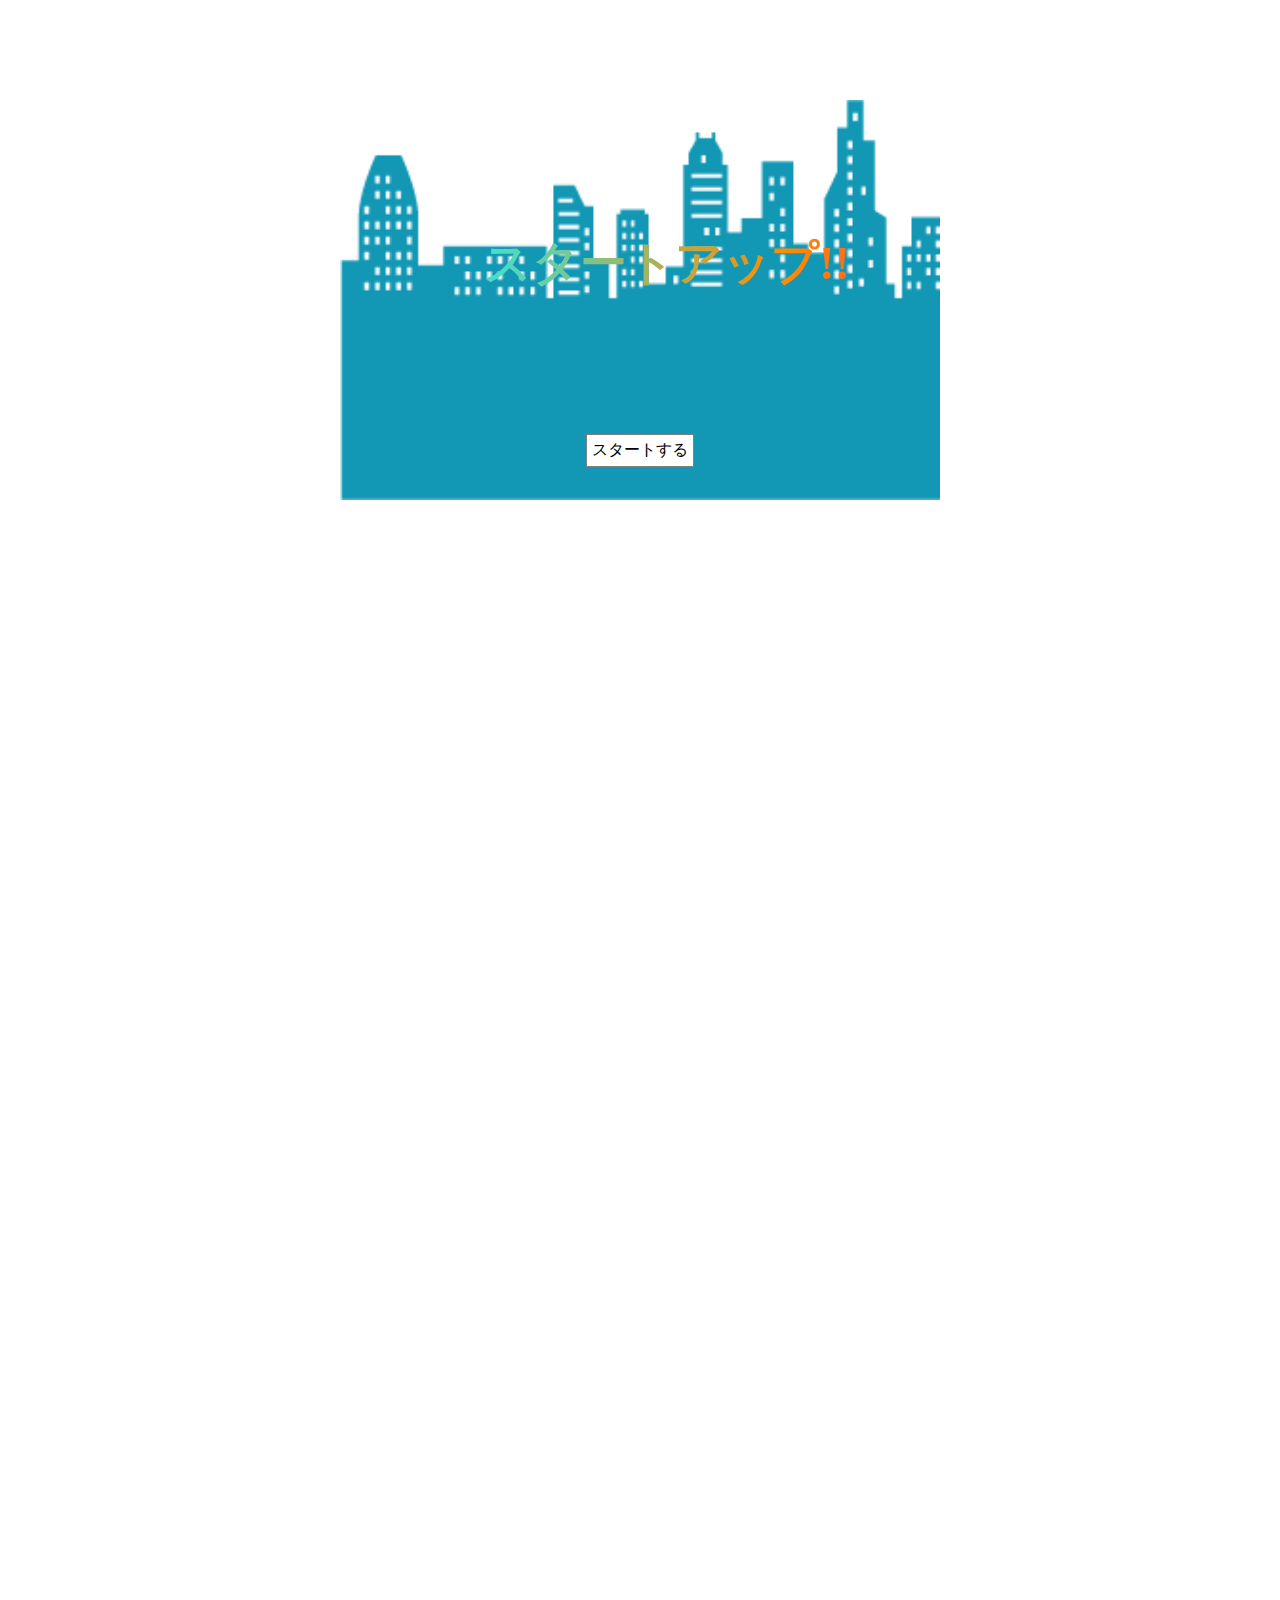
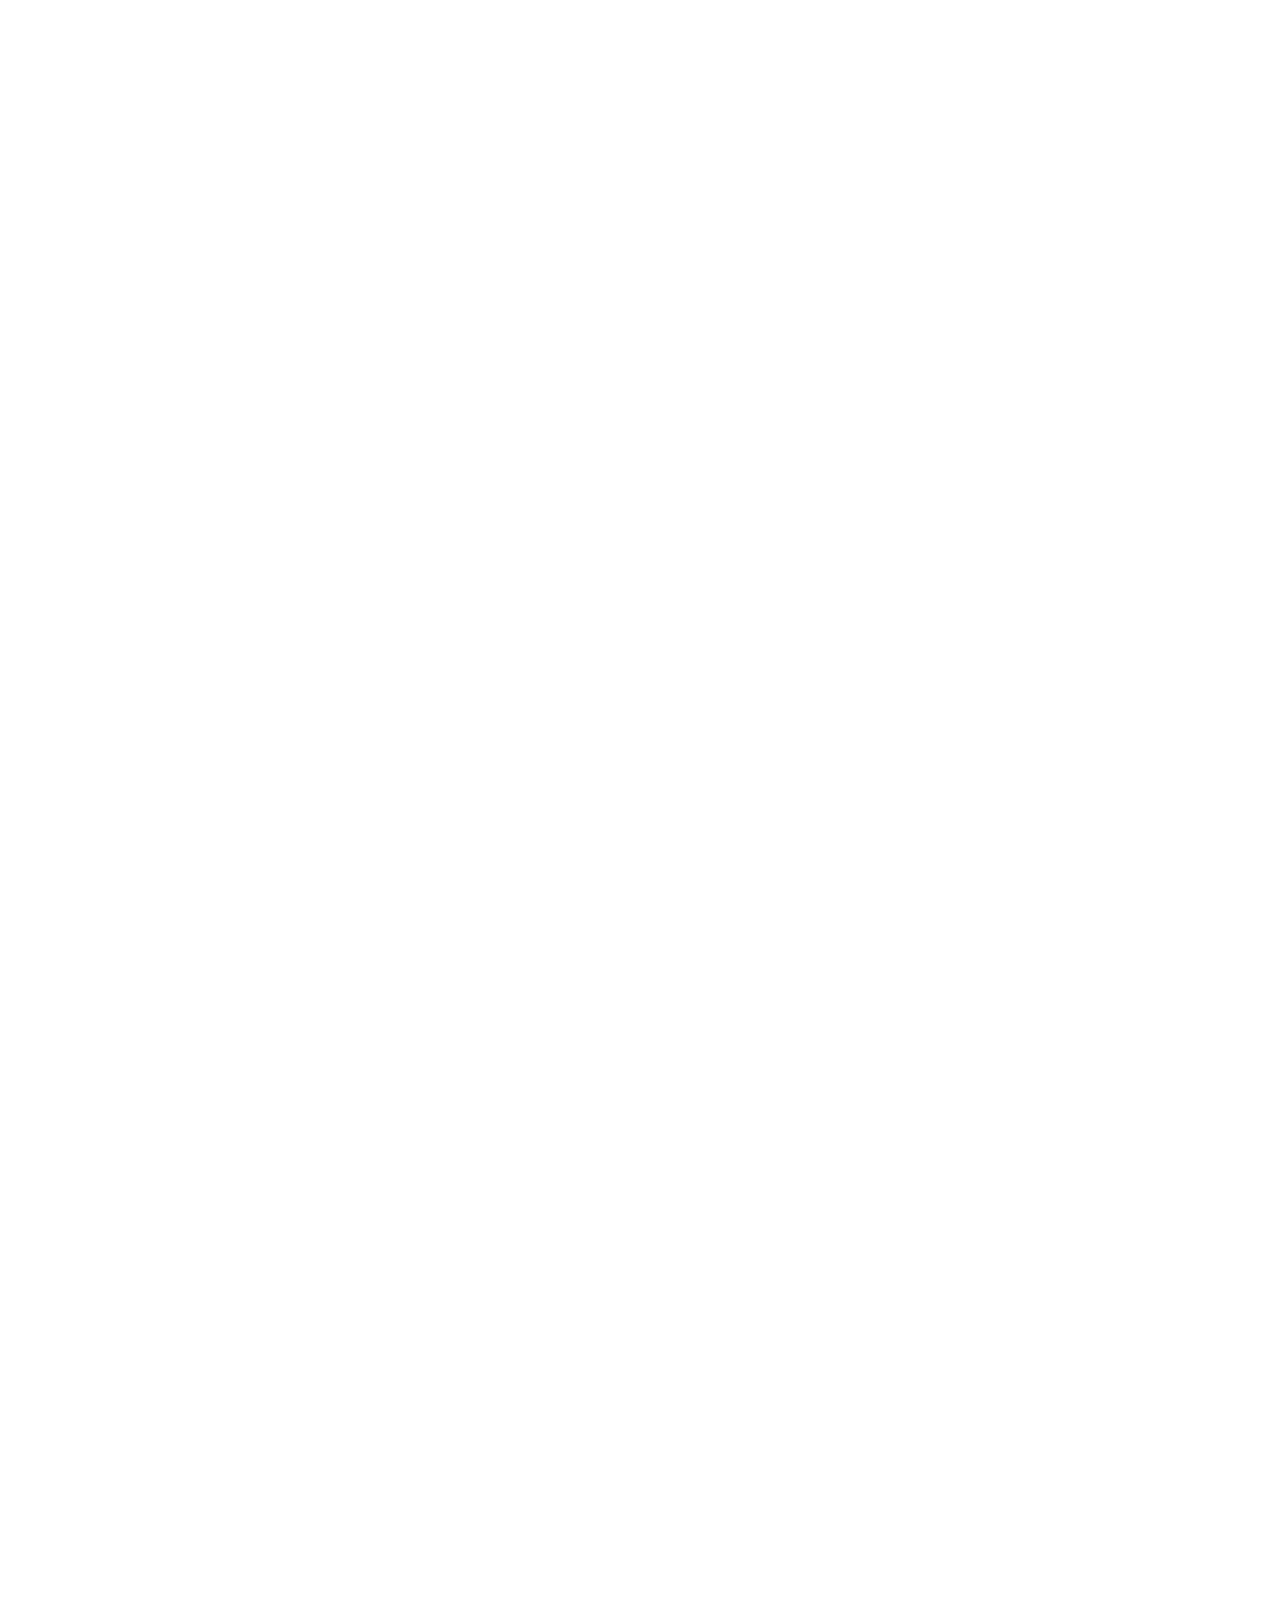
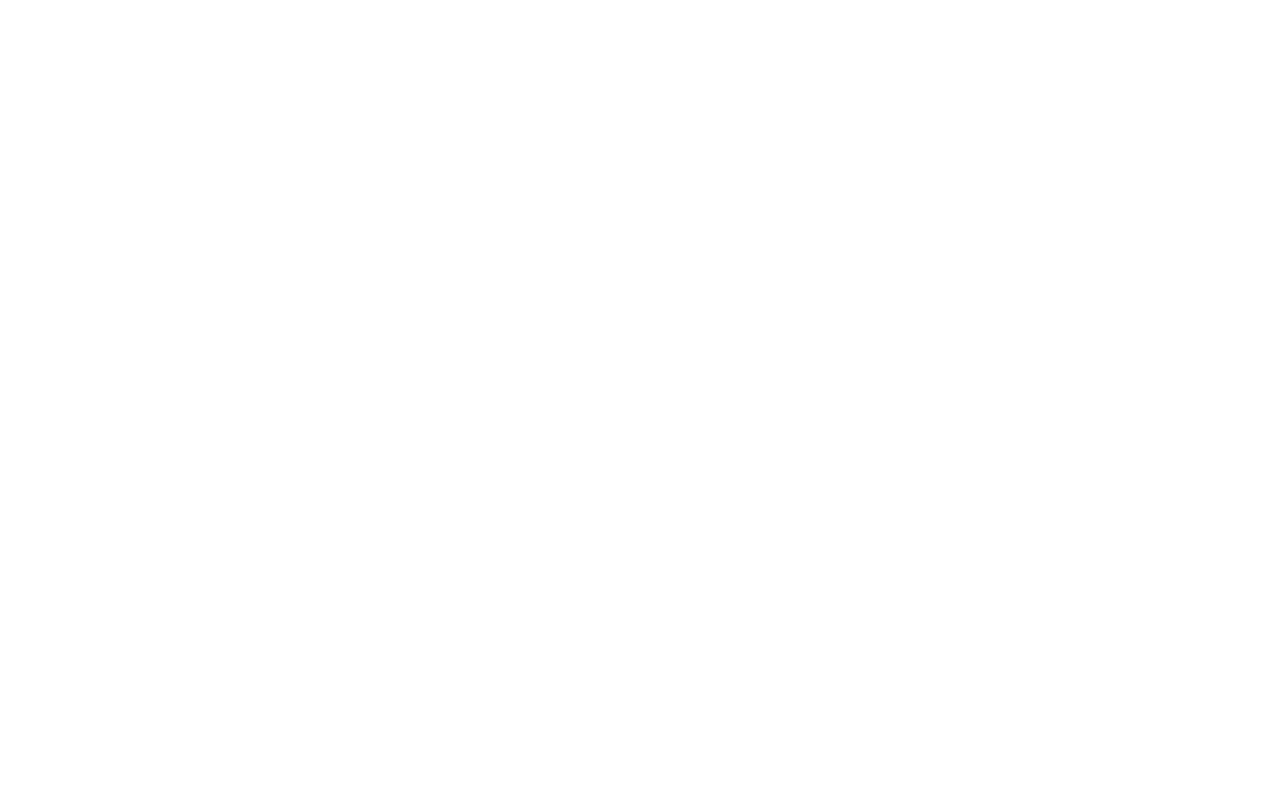
==== index.html @ d6682770 "add chapter08" ====
<!DOCTYPE html>
<html lang="en">
<head>
    <meta charset="UTF-8">
    <meta http-equiv="X-UA-Compatible" content="IE=edge">
    <meta name="viewport" content="width=device-width, initial-scale=1.0">
    <link rel="stylesheet" href="./css/style.css">
    <title>Startup</title>
</head>
<body>
    <header>
        <!-- <h1>スタートアップ</h1>
        <p>CEOになって、WEBアプリをリリースしよう</p>
        <p>応募者の重視条件を見抜き、採用しよう！</p>
        <div class="text">
            <div id="occupation">UI/UXデザイナー面接</div>
                <ul>
                    <li id="ui_money_btn">お金</li>
                    <li id="ui_free_btn">自由</li>
                    <li id="ui_skill_btn">スキルアップ</li>
                </ul>
            <div id="applicant_request">希望者の要望は？</div>
            <div id="matching">結果は？</div>
        </div> -->


    </header>
    <main>
        <div class="container">
            <div class="base_wrapper" id="game_bg">
                <div class="cp_00_wrapper chapter_model">
                    <div class="screen00 screen_model">
                        <div class="game_title">
                            <h3>スタートアップ!!</h3>
                        </div>
                    </div>
                    <div class="operation00 operation_model">
                        <a id="start_btn" class="start_btn">スタートする</a>
                    </div>
                </div>
                <!-- チャプター01 -->
                <div class="cp_01_wrapper chapter_model">
                    <div class="screen01 screen_model"></div>
                    <div class="operation01 operation_model">
                        <div class="text_box">
                            <div class="cp_01_text">
                                <h4 id="talker01">あなた</h4>
                                <p id="conversation01">こ、これは画期的なアイデアだ！！</p>
                            </div>
                            <a class="next_text_btn" id="next_text_btn_01"> >> </a>
                        </div>
                    </div>
                </div>

                <!-- チャプター02 -->
                <div class="cp_02_wrapper chapter_model">
                    <div class="screen02 screen_model">
                        <h4>ゲーム説明</h4>
                        <p>あなたはスタートアップのCEOです。</p>
                        <p>あなたはスタートアップのCEOです。</p>
                        <p>あなたはスタートアップのCEOです。</p>
                        <p>あなたはスタートアップのCEOです。</p>
                        <p>あなたはスタートアップのCEOです。</p>
                        <p>あなたはスタートアップのCEOです。</p>
                    </div>
                    <div class="operation02 operation_model">
                        <div class="text_box">
                            <div class="cp_02_text_1">
                                <h4 id="talker02"></h4>
                                <p id="conversation02"></p>
                            </div>
                            <a class="next_text_btn" id="next_text_btn_02"> >> </a>
                        </div>
                    </div>
                </div>

                <!-- チャプター３ -->
                <div class="cp_03_wrapper chapter_model">
                    <div class="screen03 screen_model">
                        <div class="stage_name">
                            <h5>STAGE1 UI/UXデザイナー面接</h5>
                        </div>
                        <div class="stage_person">
                            <div class="stage_person_left person"></div>
                            <div class="stage_person_right person"></div>
                        </div>
                    </div>
                    <div class="operation03 operation_model">
                        <div class="text_box">
                            <div class="cp_03_text_1">
                                <h4 id="talker03">あなた</h4>
                                <p id="conversation03">UI/UXデザイナー応募者がきたようだ！</p>
                                <h5 class="start_occupation" id="start_occupation">面接スタート！！</h5>
                                <div class="choices_box " id="cp_03_choice_box">
                                    <ul>
                                        <li class="choice_btn" id="03_money_btn">お金</li>
                                        <li class="choice_btn" id="03_free_btn">自由</li>
                                        <li class="choice_btn" id="03_skill_btn">スキルアップ</li>
                                    </ul>
                                </div>
                            </div>
                            <a class="next_text_btn" id="next_text_btn_03"> >> </a>
                        </div>
                    </div>
                </div>

                <!-- チャプター4 -->
                <div class="cp_04_wrapper chapter_model">
                    <div class="screen04 screen_model">
                        <div class="stage_name">
                            <h5>STAGE2 フロントエンドエンジニア面接</h5>
                        </div>
                        <div class="stage_person">
                            <div class="stage_person_left person"></div>
                            <div class="stage_person_right person"></div>
                        </div>
                    </div>
                    <div class="operation04 operation_model">
                        <div class="text_box">
                            <div class="cp_04_text_1">
                                <h4 id="talker04">あなた</h4>
                                <p id="conversation04">フロントエンドエンジニア応募者がきたようだ！</p>
                                <h5 class="start_occupation" id="start_occupation">面接スタート！！</h5>
                                <div class="choices_box " id="cp_04_choice_box">
                                    <ul>
                                        <li class="choice_btn" id="04_money_btn">お金</li>
                                        <li class="choice_btn" id="04_free_btn">自由</li>
                                        <li class="choice_btn" id="04_skill_btn">スキルアップ</li>
                                    </ul>
                                </div>
                            </div>
                            <a class="next_text_btn" id="next_text_btn_04"> >> </a>
                        </div>
                    </div>
                </div>

                <!-- チャプター5 -->
                <div class="cp_05_wrapper chapter_model">
                    <div class="screen05 screen_model">
                        <div class="stage_name">
                            <h5>STAGE3 サーバーサイドエンジニア面接</h5>
                        </div>
                        <div class="stage_person">
                            <div class="stage_person_left person"></div>
                            <div class="stage_person_right person"></div>
                        </div>
                    </div>
                    <div class="operation05 operation_model">
                        <div class="text_box">
                            <div class="cp_05_text_1">
                                <h4 id="talker05">あなた</h4>
                                <p id="conversation05">サーバーサイドエンジニア応募者がきたようだ！</p>
                                <h5 class="start_occupation" id="start_occupation">面接スタート！！</h5>
                                <div class="choices_box " id="cp_05_choice_box">
                                    <ul>
                                        <li class="choice_btn" id="05_money_btn">お金</li>
                                        <li class="choice_btn" id="05_free_btn">自由</li>
                                        <li class="choice_btn" id="05_skill_btn">スキルアップ</li>
                                    </ul>
                                </div>
                            </div>
                            <a class="next_text_btn" id="next_text_btn_05"> >> </a>
                        </div>
                    </div>
                </div>

                <!-- チャプター6 -->
                <div class="cp_06_wrapper chapter_model">
                    <div class="screen06 screen_model">
                        <div class="stage_name">
                            <h5>STAGE4 インフラサイドエンジニア面接</h5>
                        </div>
                        <div class="stage_person">
                            <div class="stage_person_left person"></div>
                            <div class="stage_person_right person"></div>
                        </div>
                    </div>
                    <div class="operation06 operation_model">
                        <div class="text_box">
                            <div class="cp_06_text_1">
                                <h4 id="talker06">あなた</h4>
                                <p id="conversation06">インフラエンジニア応募者がきたようだ！</p>
                                <h5 class="start_occupation" id="start_occupation">面接スタート！！</h5>
                                <div class="choices_box " id="cp_06_choice_box">
                                    <ul>
                                        <li class="choice_btn" id="06_money_btn">お金</li>
                                        <li class="choice_btn" id="06_free_btn">自由</li>
                                        <li class="choice_btn" id="06_skill_btn">スキルアップ</li>
                                    </ul>
                                </div>
                            </div>
                            <a class="next_text_btn" id="next_text_btn_06"> >> </a>
                        </div>
                    </div>
                </div>

                <!-- チャプター7 -->
                <div class="cp_07_wrapper chapter_model">
                    <div class="screen07 screen_model">
                        <div class="stage_name">
                            <h5>STAGE5 営業担当 面接</h5>
                        </div>
                        <div class="stage_person">
                            <div class="stage_person_left person"></div>
                            <div class="stage_person_right person"></div>
                        </div>
                    </div>
                    <div class="operation07 operation_model">
                        <div class="text_box">
                            <div class="cp_07_text_1">
                                <h4 id="talker07">あなた</h4>
                                <p id="conversation07">営業担当の応募者がきたようだ！</p>
                                <h5 class="start_occupation" id="start_occupation">面接スタート！！</h5>
                                <div class="choices_box " id="cp_07_choice_box">
                                    <ul>
                                        <li class="choice_btn" id="07_money_btn">お金</li>
                                        <li class="choice_btn" id="07_free_btn">自由</li>
                                        <li class="choice_btn" id="07_skill_btn">スキルアップ</li>
                                    </ul>
                                </div>
                            </div>
                            <a class="next_text_btn" id="next_text_btn_07"> >> </a>
                        </div>
                    </div>
                </div>

                <!-- チャプター8 -->
                <div class="cp_08_wrapper chapter_model">
                    <div class="screen08 screen_model">
                        <div class="stage_name">
                            <h5>WEBサービス開発中</h5>
                        </div>
                        <!-- <div class="stage_person">
                            <div class="stage_person_left person"></div>
                            <div class="stage_person_right person"></div>
                        </div> -->
                    </div>
                    <div class="operation08 operation_model">
                        <div class="text_box">
                            <div class="cp_08_text_1">
                                <h4 id="talker08">あなた</h4>
                                <p id="conversation08">皆、バリバリ開発しよう！</p>
                                <h5 class="start_occupation" id="start_occupation">面接スタート！！</h5>
                            </div>
                            <a class="next_text_btn" id="next_text_btn_08"> >> </a>
                        </div>
                    </div>
                </div>


        </div>
    </main>
    <footer></footer>
    <script src="https://ajax.googleapis.com/ajax/libs/jquery/3.2.1/jquery.min.js"></script>
    <script src="js/interview.js"></script>
    <script src="js/story_operation.js"></script>
</body>
</html>
---- css/style.css ----
*{
    box-sizing: border-box;
    margin: 0;
    padding: 0;
    list-style-type: none;
}

body {
    width: 100%;
    height: 400px;
    background-color:white;
}

header {
    margin:0 auto;
    width: 80%;
    text-align: center;
}

main{
    padding-top: 100px;
    height: 4000px;
}

.container {
    display: flex;
    justify-content: center;
    align-items : center;
    flex-direction: column;
}

/* ゲーム画面の基本設定 */
.base_wrapper {
    height: 400px;
    width: 600px;
}

/* 背景を主に扱う */
.chapter_model {
    height: 100%;
    width: 100%;
}

/* キャラクターを扱う場所 */
.screen_model {
    height: 300px;
    width: 100%;
}

/* テキストボックスや選択肢を表示する */
.operation_model{
    display: flex;
    height: 100px;
    justify-content: center;
    align-items: center;
}

/* テキストを表示する */
.text_box {
    height: 90%;
    width: 100%;
    padding: 2% 10%;
    background-color:rgba(0, 0, 0, 0.5);
    border: 1px solid black;
    position: relative;
}

/* 会話している人 */
.text_box h4{
    color: white;
    opacity: 1.0;
}

/* 会話の内容 */
.text_box p{
    color: white;
    opacity: 1.0;
}

/* 会話テキストの次へボタン */
.text_box a{
    color: white;
    opacity: 1.0;
    float: right;
    padding-right: 5px;
    position: absolute;
    bottom:0;
    right:0;
}

/* 画面左上のステージ名 */
.stage_name {
    font-size: 20px;
    padding: 1% 0 0 3%;
    color: white;
}

/* 登場人物を出すところ */
.stage_person {
    /* background-color: aqua; */
    height: 350px;
    display: flex;
    justify-content: center;
    align-items: center;
}

/* 登場人物の大きさや距離 */
.person  {
    width: 30%;
    margin-top: 50px;
    height: 250px;
    /* background-color: azure; */
}

/* プレイヤーの画像 */
.stage_person_left {
    margin-right: 13%;
    background-image: url(../img/player_hogehoge.png);
    background-size: cover;
}

/* 面接希望者の画像 */
.stage_person_right {
    margin-left: 13%;
    background-image: url(../img/applicant_hoge.png);
    background-size: cover;
}

/* 面接スタートのフォント */
.start_occupation {
    font-size: 40px;
    color: tomato;
    position: absolute;
    top: 20%;
    display: none;
}

/* 選択肢ボのデザイン */
.choices_box {
    position: absolute;
    top:0%;
    left: 0%;
    height: 100%;
    width: 100%;
    display: none;
    /* background-color: wheat; */
}

.choices_box ul {
    padding-top: 10px;
    margin: auto 0;
    /* background-color: violet; */
    display: flex;
    justify-content:center;
    align-items: center;
}

.choices_box li{
    display: inline-block;
    color:black;
    width: 32%;
    background-color: white;
    margin-right: 5px;
    text-align: center;
    padding: 5px 5px;
    border-radius: 5px;
    opacity: 0.8;
}

.choices_box li:hover{
    opacity: 1.0;
}

.choices_box li:active {
    color: white;
    background-color: tomato;
}







/* ここまで ゲーム画面の基本設定 */

/* チャプター00の設定 */
.cp_00_wrapper {
    /* display: none; */
    background-image: url(../img/janken_bg.png);
    background-size: cover;

}

.screen00 {
    height: 300px;
    width: 100%;
}


.game_title {
    position: relative;
    font-size: 40px;
    top: 44%;
    left: 24%;
    color: #FF8C00;
    background: -webkit-linear-gradient(0deg, #40E0D0, #FF8C00, #FF0080);
    -webkit-background-clip: text;
    -webkit-text-fill-color: transparent;
}

.operation00 {
    align-items: center;
    justify-content: center;
}

.start_btn {
    background-color: white;
    padding: 5px 5px;
    border: 1px solid gray;
    display: inline-block;
}

.start_btn:active {
    background-color: yellow;
    color: tomato;
}

/* ここまで  チャプター00の設定 */



/* チャプター01の設定 */
.cp_01_wrapper {
    display: none;
    background-image: url(../img/office_bg.png);
}
.screen01 {

}
/* ここまで  チャプター01の設定 */



/*   チャプター02の設定 */
.cp_02_wrapper {
    display: none;
    background-image: url(../img/office_bg.png);
}
.screen02 {
    background-color:rgba(0, 0, 0, 0.5);
    color: white;
    padding: 10% 10%;

}
/* ここまで  チャプター02の設定 */



/*   チャプター03の設定 */
.cp_03_wrapper {
    display: none;
    background-image: url(../img/office_bg.png);
}
.screen03 h5{
}
/* ここまで  チャプター03の設定 */


/*   チャプター04の設定 */
.cp_04_wrapper {
    display: none;
    background-image: url(../img/office_bg.png);
}
.screen04 h5{
}
/* ここまで  チャプター04の設定 */


/*   チャプター05の設定 */
.cp_05_wrapper {
    display: none;
    background-image: url(../img/office_bg.png);
}
.screen05 h5{
}
/* ここまで  チャプター05の設定 */


/*   チャプター06の設定 */
.cp_06_wrapper {
    display: none;
    background-image: url(../img/office_bg.png);
}
.screen06 h5{
}
/* ここまで  チャプター06の設定 */

/*   チャプター07の設定 */
.cp_07_wrapper {
    display: none;
    background-image: url(../img/office_bg.png);
}
.screen07 h5{
}
/* ここまで  チャプター07の設定 */

/*   チャプター08の設定 */
.cp_08_wrapper {
    display: none;
    background-image: url(../img/office_bg.png);
}

.screen08 h5{
}
/* ここまで  チャプター08の設定 */




/*   チャプター01の設定 */
/* ここまで  チャプター01の設定 */
/*   チャプター01の設定 */
/* ここまで  チャプター01の設定 */
/*   チャプター01の設定 */
/* ここまで  チャプター01の設定 */
/*   チャプター01の設定 */
/* ここまで  チャプター01の設定 */
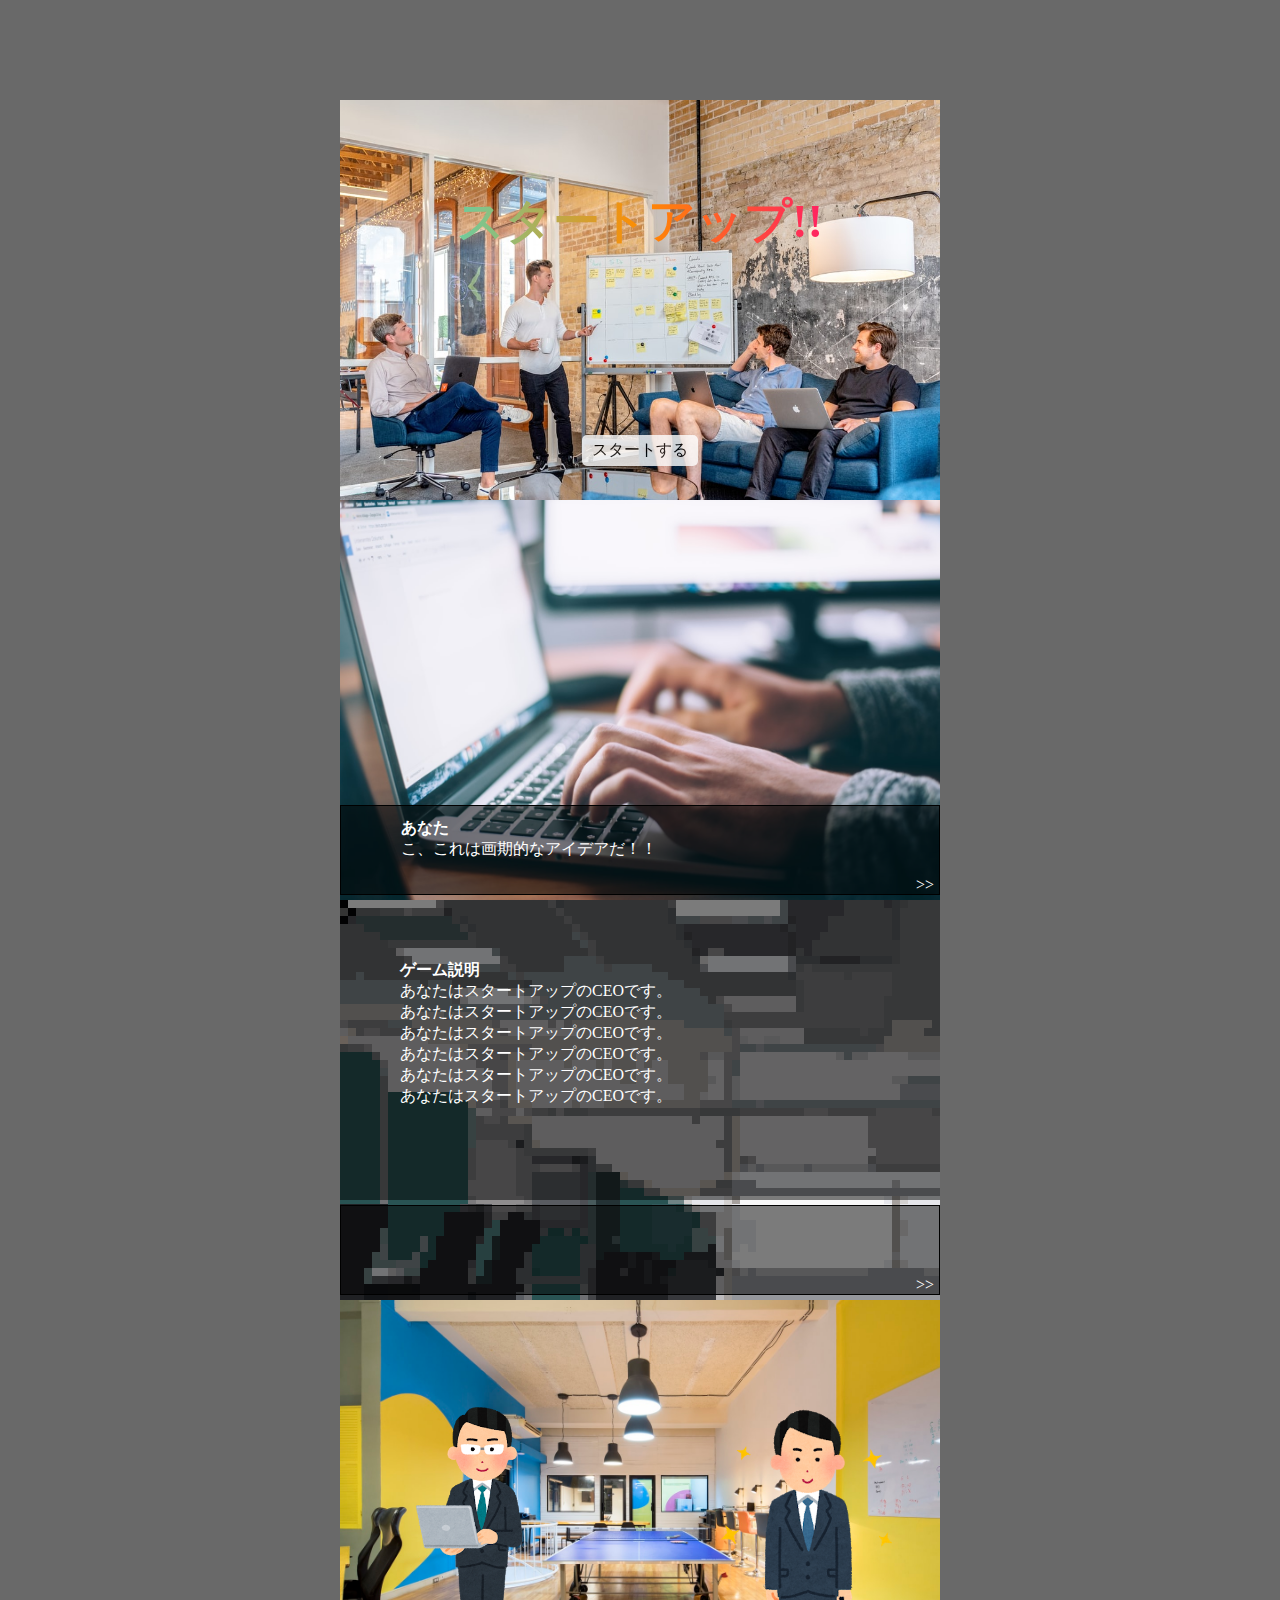
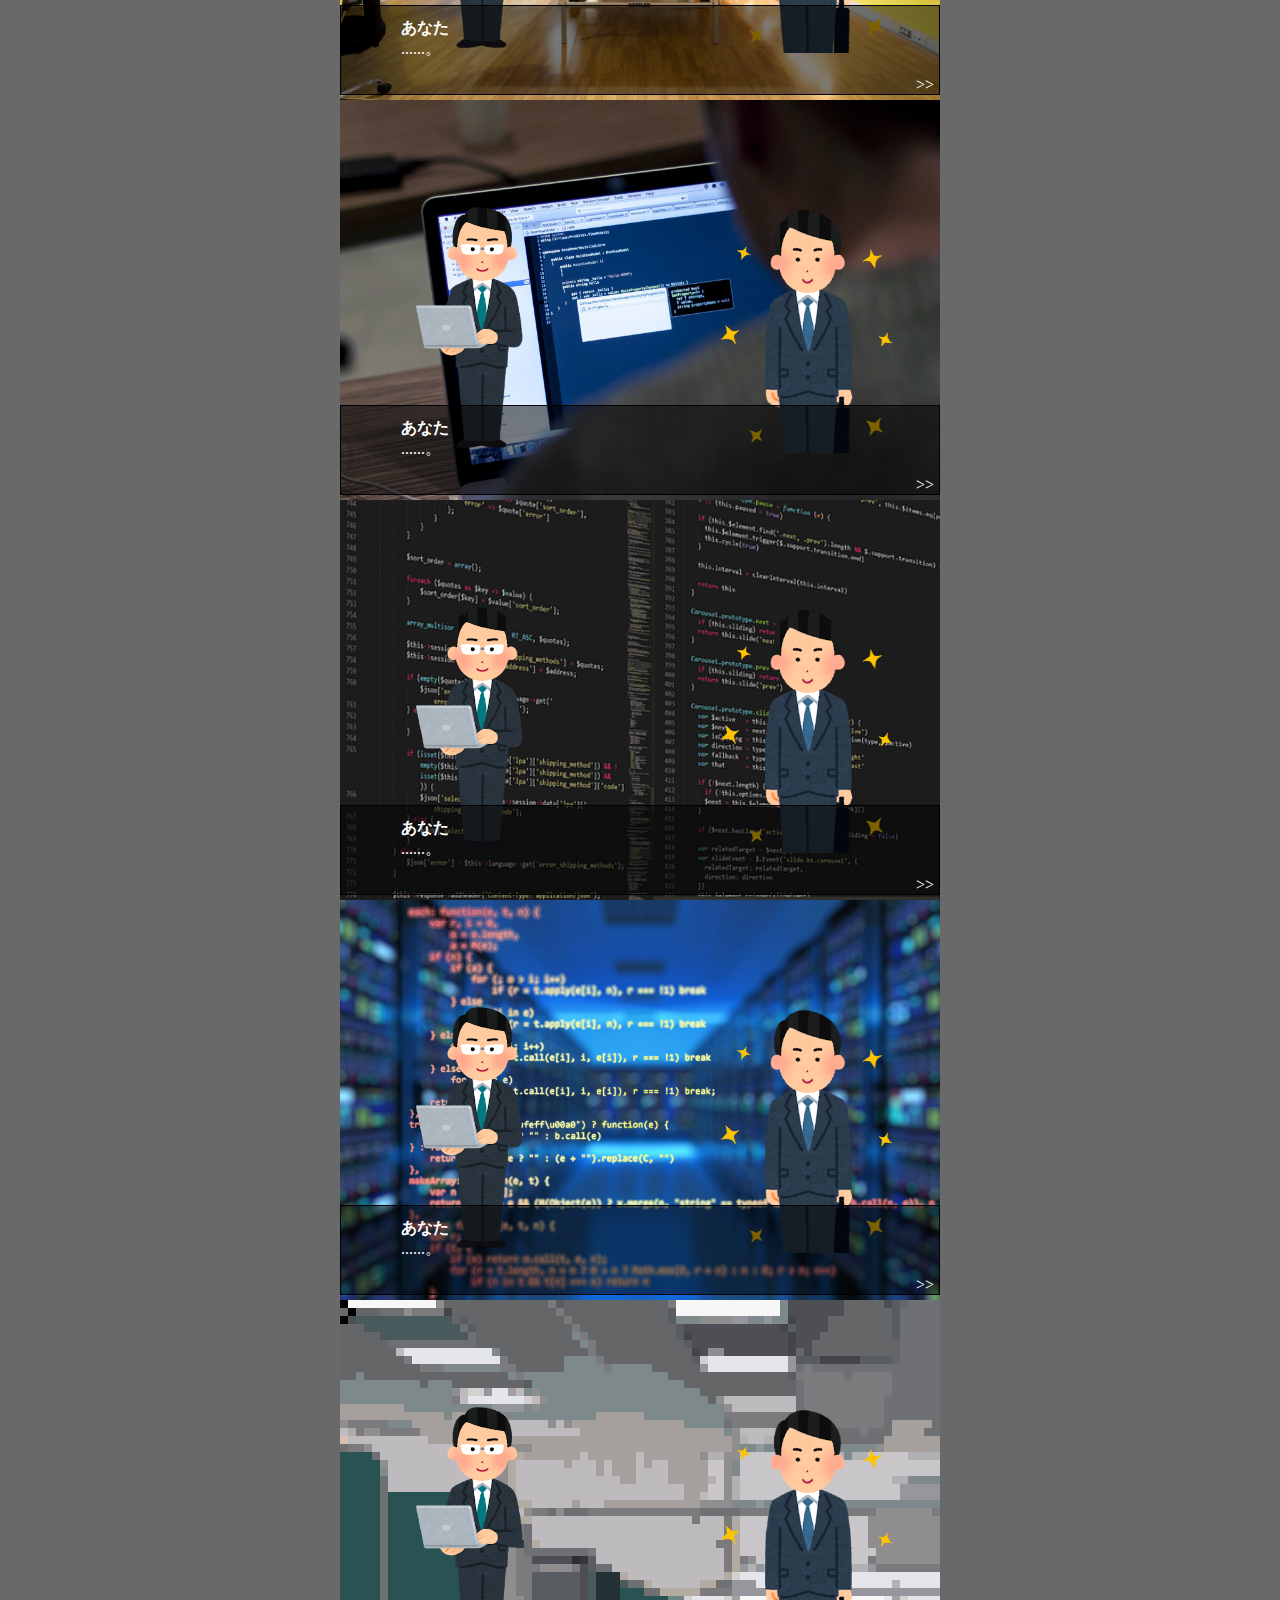
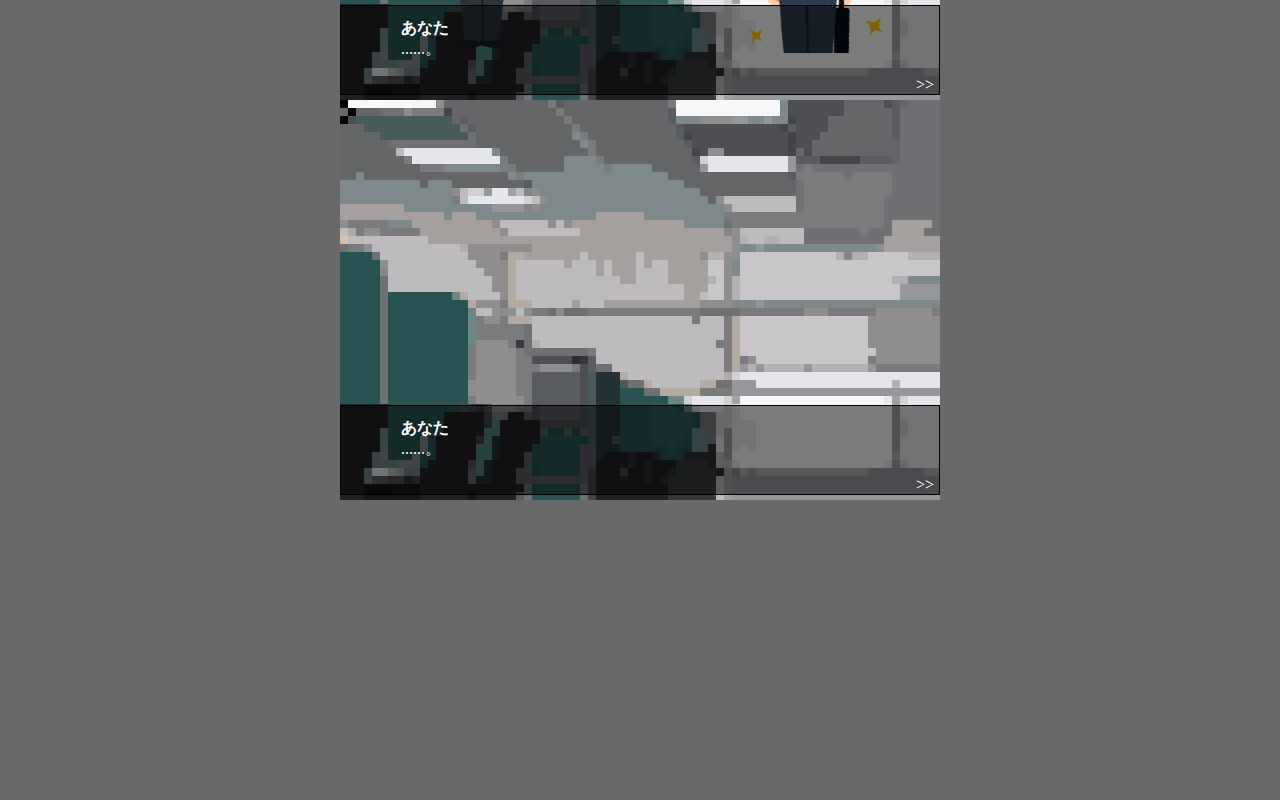
==== commit 9e155c17: "Fix story_text" ====
--- a/index.html
+++ b/index.html
@@ -5,6 +5,7 @@
     <meta http-equiv="X-UA-Compatible" content="IE=edge">
     <meta name="viewport" content="width=device-width, initial-scale=1.0">
     <link rel="stylesheet" href="./css/style.css">
+    <link rel="stylesheet" href="https://cdnjs.cloudflare.com/ajax/libs/animate.css/4.1.1/animate.min.css">
     <title>Startup</title>
 </head>
 <body>
@@ -30,12 +31,12 @@
             <div class="base_wrapper" id="game_bg">
                 <div class="cp_00_wrapper chapter_model">
                     <div class="screen00 screen_model">
-                        <div class="game_title">
+                        <div class="game_title ">
                             <h3>スタートアップ!!</h3>
                         </div>
                     </div>
                     <div class="operation00 operation_model">
-                        <a id="start_btn" class="start_btn">スタートする</a>
+                        <a id="start_btn" class="start_btn animate__animated animate__heartBeat animate__infinite">スタートする</a>
                     </div>
                 </div>
                 <!-- チャプター01 -->
@@ -77,7 +78,7 @@
                 <!-- チャプター３ -->
                 <div class="cp_03_wrapper chapter_model">
                     <div class="screen03 screen_model">
-                        <div class="stage_name">
+                        <div class="stage_name" id="stage_name03">
                             <h5>STAGE1 UI/UXデザイナー面接</h5>
                         </div>
                         <div class="stage_person">
@@ -89,7 +90,7 @@
                         <div class="text_box">
                             <div class="cp_03_text_1">
                                 <h4 id="talker03">あなた</h4>
-                                <p id="conversation03">UI/UXデザイナー応募者がきたようだ！</p>
+                                <p id="conversation03">......。</p>
                                 <h5 class="start_occupation" id="start_occupation">面接スタート！！</h5>
                                 <div class="choices_box " id="cp_03_choice_box">
                                     <ul>
@@ -107,7 +108,7 @@
                 <!-- チャプター4 -->
                 <div class="cp_04_wrapper chapter_model">
                     <div class="screen04 screen_model">
-                        <div class="stage_name">
+                        <div class="stage_name" id="stage_name04">
                             <h5>STAGE2 フロントエンドエンジニア面接</h5>
                         </div>
                         <div class="stage_person">
@@ -119,7 +120,7 @@
                         <div class="text_box">
                             <div class="cp_04_text_1">
                                 <h4 id="talker04">あなた</h4>
-                                <p id="conversation04">フロントエンドエンジニア応募者がきたようだ！</p>
+                                <p id="conversation04">......。</p>
                                 <h5 class="start_occupation" id="start_occupation">面接スタート！！</h5>
                                 <div class="choices_box " id="cp_04_choice_box">
                                     <ul>
@@ -137,7 +138,7 @@
                 <!-- チャプター5 -->
                 <div class="cp_05_wrapper chapter_model">
                     <div class="screen05 screen_model">
-                        <div class="stage_name">
+                        <div class="stage_name" id="stage_name05">
                             <h5>STAGE3 サーバーサイドエンジニア面接</h5>
                         </div>
                         <div class="stage_person">
@@ -149,7 +150,7 @@
                         <div class="text_box">
                             <div class="cp_05_text_1">
                                 <h4 id="talker05">あなた</h4>
-                                <p id="conversation05">サーバーサイドエンジニア応募者がきたようだ！</p>
+                                <p id="conversation05">......。</p>
                                 <h5 class="start_occupation" id="start_occupation">面接スタート！！</h5>
                                 <div class="choices_box " id="cp_05_choice_box">
                                     <ul>
@@ -167,7 +168,7 @@
                 <!-- チャプター6 -->
                 <div class="cp_06_wrapper chapter_model">
                     <div class="screen06 screen_model">
-                        <div class="stage_name">
+                        <div class="stage_name" id="stage_name06">
                             <h5>STAGE4 インフラサイドエンジニア面接</h5>
                         </div>
                         <div class="stage_person">
@@ -179,7 +180,7 @@
                         <div class="text_box">
                             <div class="cp_06_text_1">
                                 <h4 id="talker06">あなた</h4>
-                                <p id="conversation06">インフラエンジニア応募者がきたようだ！</p>
+                                <p id="conversation06">......。</p>
                                 <h5 class="start_occupation" id="start_occupation">面接スタート！！</h5>
                                 <div class="choices_box " id="cp_06_choice_box">
                                     <ul>
@@ -197,7 +198,7 @@
                 <!-- チャプター7 -->
                 <div class="cp_07_wrapper chapter_model">
                     <div class="screen07 screen_model">
-                        <div class="stage_name">
+                        <div class="stage_name" id="stage_name07">
                             <h5>STAGE5 営業担当 面接</h5>
                         </div>
                         <div class="stage_person">
@@ -209,7 +210,7 @@
                         <div class="text_box">
                             <div class="cp_07_text_1">
                                 <h4 id="talker07">あなた</h4>
-                                <p id="conversation07">営業担当の応募者がきたようだ！</p>
+                                <p id="conversation07">......。</p>
                                 <h5 class="start_occupation" id="start_occupation">面接スタート！！</h5>
                                 <div class="choices_box " id="cp_07_choice_box">
                                     <ul>
@@ -227,7 +228,7 @@
                 <!-- チャプター8 -->
                 <div class="cp_08_wrapper chapter_model">
                     <div class="screen08 screen_model">
-                        <div class="stage_name">
+                        <div class="stage_name" id="stage_name08">
                             <h5>WEBサービス開発中</h5>
                         </div>
                         <!-- <div class="stage_person">
@@ -239,7 +240,7 @@
                         <div class="text_box">
                             <div class="cp_08_text_1">
                                 <h4 id="talker08">あなた</h4>
-                                <p id="conversation08">皆、バリバリ開発しよう！</p>
+                                <p id="conversation08">......。</p>
                                 <h5 class="start_occupation" id="start_occupation">面接スタート！！</h5>
                             </div>
                             <a class="next_text_btn" id="next_text_btn_08"> >> </a>
--- a/css/style.css
+++ b/css/style.css
@@ -8,7 +8,7 @@
 body {
     width: 100%;
     height: 400px;
-    background-color:white;
+    background-color: dimgray;
 }
 
 header {
@@ -145,7 +145,6 @@
     display: none;
     /* background-color: wheat; */
 }
-
 .choices_box ul {
     padding-top: 10px;
     margin: auto 0;
@@ -154,7 +153,6 @@
     justify-content:center;
     align-items: center;
 }
-
 .choices_box li{
     display: inline-block;
     color:black;
@@ -166,19 +164,18 @@
     border-radius: 5px;
     opacity: 0.8;
 }
-
 .choices_box li:hover{
     opacity: 1.0;
 }
-
 .choices_box li:active {
     color: white;
     background-color: tomato;
 }
 
-
-
-
+/* 初めはステージ名を隠す */
+.stage_name {
+    opacity: 0;
+}
 
 
 
@@ -187,7 +184,7 @@
 /* チャプター00の設定 */
 .cp_00_wrapper {
     /* display: none; */
-    background-image: url(../img/janken_bg.png);
+    background-image: url(../img/start_up_bg.jpeg);
     background-size: cover;
 
 }
@@ -201,8 +198,10 @@
 .game_title {
     position: relative;
     font-size: 40px;
-    top: 44%;
-    left: 24%;
+    top: 30%;
+    width: 80%;
+    margin: 0 auto;
+    text-align: center;
     color: #FF8C00;
     background: -webkit-linear-gradient(0deg, #40E0D0, #FF8C00, #FF0080);
     -webkit-background-clip: text;
@@ -216,14 +215,17 @@
 
 .start_btn {
     background-color: white;
-    padding: 5px 5px;
-    border: 1px solid gray;
+    padding: 5px 10px;
     display: inline-block;
-}
-
+    border-radius: 5px;
+    opacity: 0.8;
+}
+.start_btn:hover {
+    opacity: 1.0;
+}
 .start_btn:active {
-    background-color: yellow;
-    color: tomato;
+    background-color: tomato;
+    color: white;
 }
 
 /* ここまで  チャプター00の設定 */
@@ -232,8 +234,9 @@
 
 /* チャプター01の設定 */
 .cp_01_wrapper {
-    display: none;
-    background-image: url(../img/office_bg.png);
+    /* display: none; */
+    background-image: url(../img/chapter_idea.jpeg);
+    background-size: cover;
 }
 .screen01 {
 
@@ -244,7 +247,7 @@
 
 /*   チャプター02の設定 */
 .cp_02_wrapper {
-    display: none;
+    /* display: none; */
     background-image: url(../img/office_bg.png);
 }
 .screen02 {
@@ -257,20 +260,22 @@
 
 
 
-/*   チャプター03の設定 */
+/*   チャプター03の設定 デザイナー面接*/
 .cp_03_wrapper {
-    display: none;
-    background-image: url(../img/office_bg.png);
+    /* display: none; */
+    background-image: url(../img/chapter01.jpeg);
+    background-size: cover;
 }
 .screen03 h5{
 }
 /* ここまで  チャプター03の設定 */
 
 
-/*   チャプター04の設定 */
+/*   チャプター04の設定 フロントエンドエンジニア*/
 .cp_04_wrapper {
-    display: none;
-    background-image: url(../img/office_bg.png);
+    /* display: none; */
+    background-image: url(../img/chapter_sarver.jpg);
+    background-size: cover;
 }
 .screen04 h5{
 }
@@ -279,8 +284,9 @@
 
 /*   チャプター05の設定 */
 .cp_05_wrapper {
-    display: none;
-    background-image: url(../img/office_bg.png);
+    /* display: none; */
+    background-image: url(../img/chapter_front.png);
+    background-size: cover;
 }
 .screen05 h5{
 }
@@ -289,8 +295,9 @@
 
 /*   チャプター06の設定 */
 .cp_06_wrapper {
-    display: none;
-    background-image: url(../img/office_bg.png);
+    /* display: none; */
+    background-image: url(../img/chapter＿inhura.jpg);
+    background-size: cover;
 }
 .screen06 h5{
 }
@@ -298,7 +305,7 @@
 
 /*   チャプター07の設定 */
 .cp_07_wrapper {
-    display: none;
+    /* display: none; */
     background-image: url(../img/office_bg.png);
 }
 .screen07 h5{
@@ -307,7 +314,7 @@
 
 /*   チャプター08の設定 */
 .cp_08_wrapper {
-    display: none;
+    /* display: none; */
     background-image: url(../img/office_bg.png);
 }
 
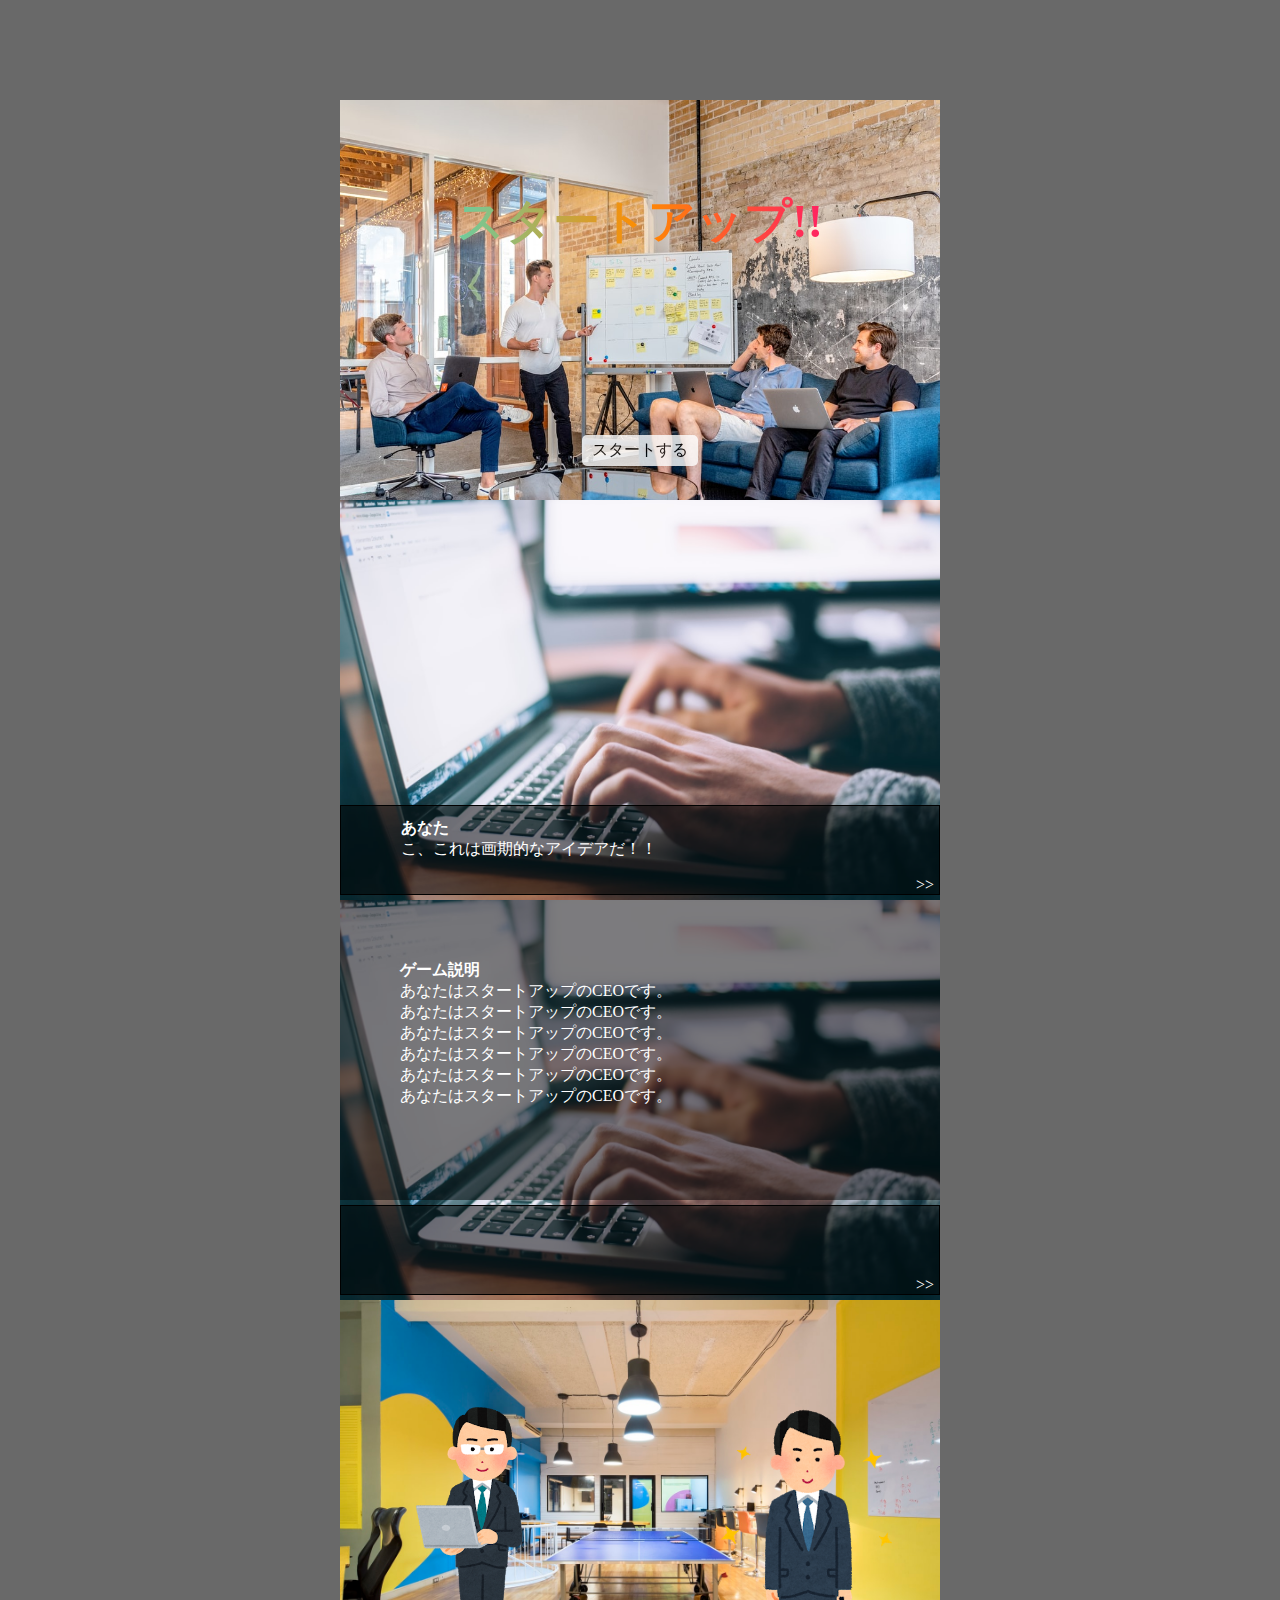
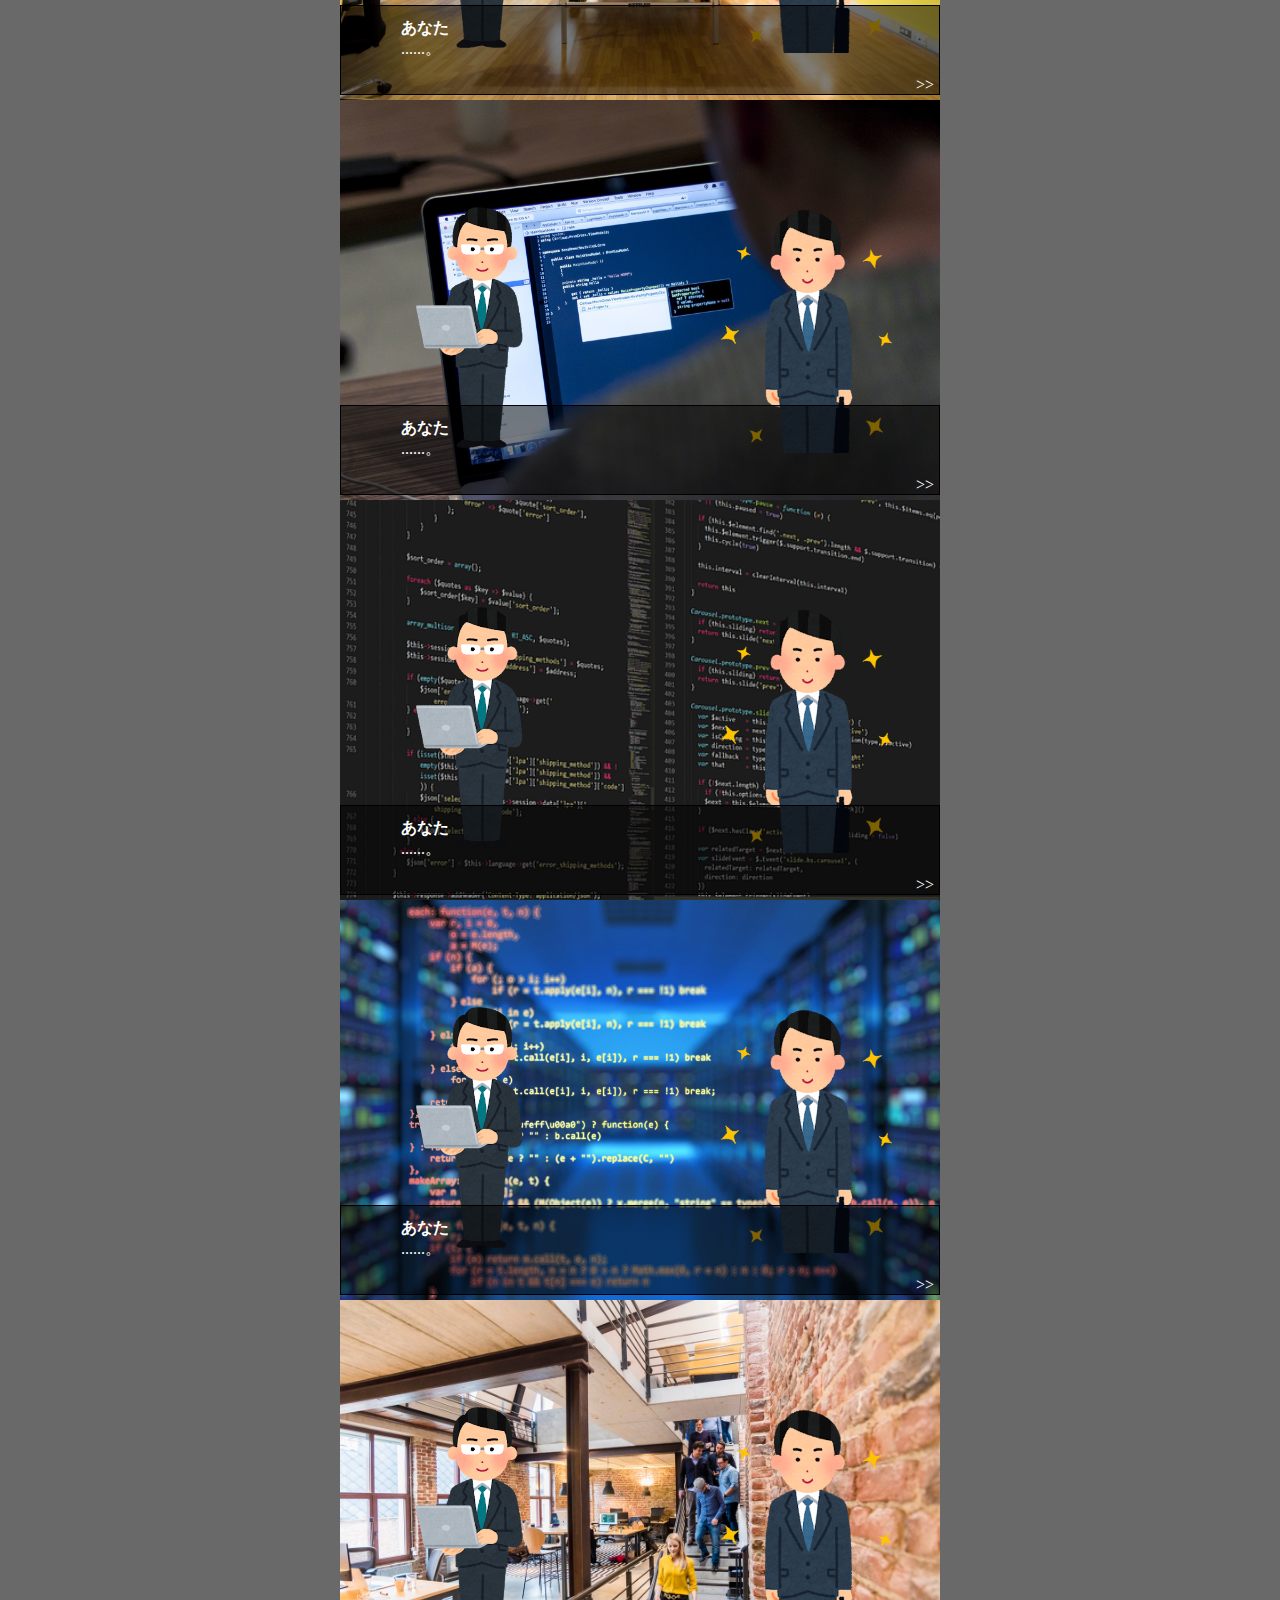
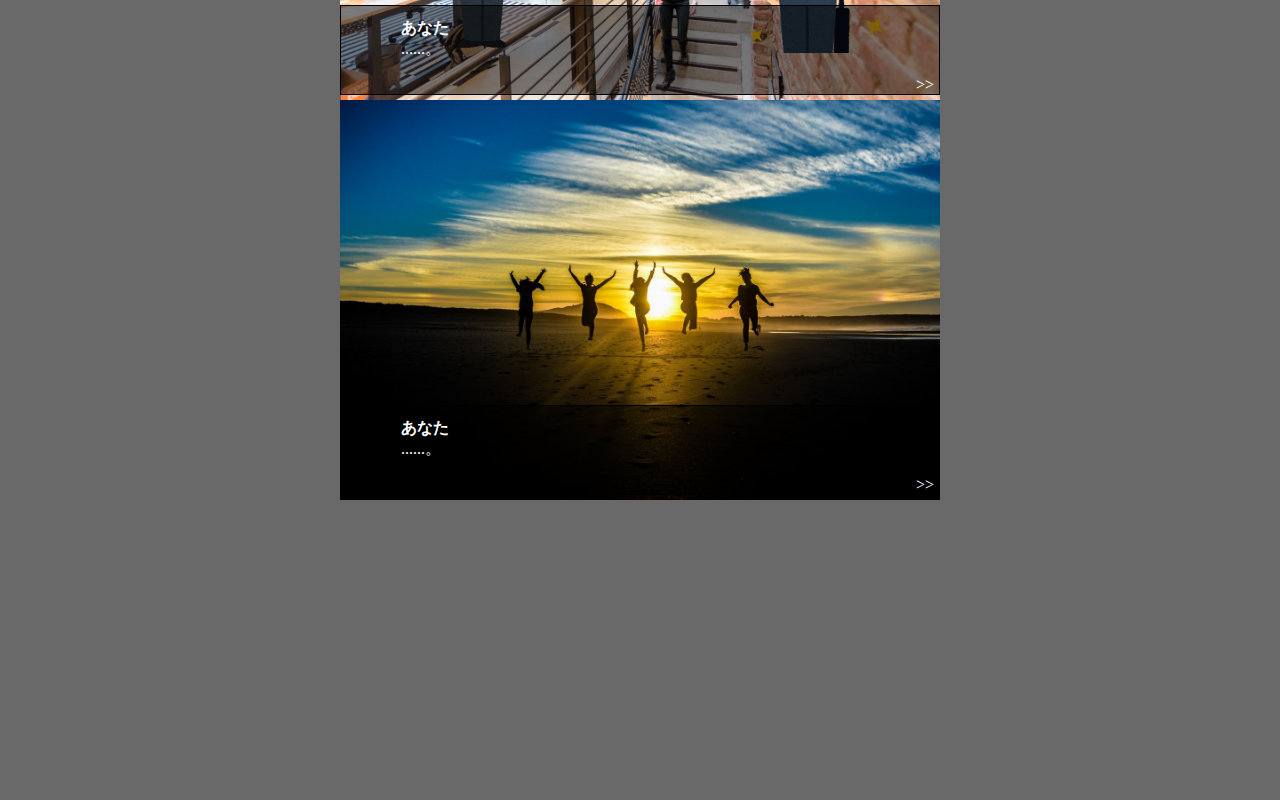
==== commit 19596785: "Add effect" ====
--- a/index.html
+++ b/index.html
@@ -78,6 +78,12 @@
                 <!-- チャプター３ -->
                 <div class="cp_03_wrapper chapter_model">
                     <div class="screen03 screen_model">
+                        <div class="matching_result_success" id="matching_result_success03">
+                            <h5>SUCCESS!!</h5>
+                        </div>
+                        <div class="matching_result_miss" id="matching_result_miss03">
+                            <h5>MISS!!</h5>
+                        </div>
                         <div class="stage_name" id="stage_name03">
                             <h5>STAGE1 UI/UXデザイナー面接</h5>
                         </div>
@@ -108,6 +114,12 @@
                 <!-- チャプター4 -->
                 <div class="cp_04_wrapper chapter_model">
                     <div class="screen04 screen_model">
+                        <div class="matching_result_success" id="matching_result_success04">
+                            <h5>SUCCESS!!</h5>
+                        </div>
+                        <div class="matching_result_miss" id="matching_result_miss04">
+                            <h5>MISS!!</h5>
+                        </div>
                         <div class="stage_name" id="stage_name04">
                             <h5>STAGE2 フロントエンドエンジニア面接</h5>
                         </div>
@@ -124,9 +136,9 @@
                                 <h5 class="start_occupation" id="start_occupation">面接スタート！！</h5>
                                 <div class="choices_box " id="cp_04_choice_box">
                                     <ul>
-                                        <li class="choice_btn" id="04_money_btn">お金</li>
-                                        <li class="choice_btn" id="04_free_btn">自由</li>
-                                        <li class="choice_btn" id="04_skill_btn">スキルアップ</li>
+                                        <li class="choice_btn" id="04_money_btn">Windows</li>
+                                        <li class="choice_btn" id="04_free_btn">iOS</li>
+                                        <li class="choice_btn" id="04_skill_btn">Ubuntu</li>
                                     </ul>
                                 </div>
                             </div>
@@ -138,6 +150,12 @@
                 <!-- チャプター5 -->
                 <div class="cp_05_wrapper chapter_model">
                     <div class="screen05 screen_model">
+                        <div class="matching_result_success" id="matching_result_success05">
+                            <h5>SUCCESS!!</h5>
+                        </div>
+                        <div class="matching_result_miss" id="matching_result_miss05">
+                            <h5>MISS!!</h5>
+                        </div>
                         <div class="stage_name" id="stage_name05">
                             <h5>STAGE3 サーバーサイドエンジニア面接</h5>
                         </div>
@@ -168,6 +186,12 @@
                 <!-- チャプター6 -->
                 <div class="cp_06_wrapper chapter_model">
                     <div class="screen06 screen_model">
+                        <div class="matching_result_success" id="matching_result_success06">
+                            <h5>SUCCESS!!</h5>
+                        </div>
+                        <div class="matching_result_miss" id="matching_result_miss06">
+                            <h5>MISS!!</h5>
+                        </div>
                         <div class="stage_name" id="stage_name06">
                             <h5>STAGE4 インフラサイドエンジニア面接</h5>
                         </div>
@@ -198,6 +222,12 @@
                 <!-- チャプター7 -->
                 <div class="cp_07_wrapper chapter_model">
                     <div class="screen07 screen_model">
+                        <div class="matching_result_success" id="matching_result_success07">
+                            <h5>SUCCESS!!</h5>
+                        </div>
+                        <div class="matching_result_miss" id="matching_result_miss07">
+                            <h5>MISS!!</h5>
+                        </div>
                         <div class="stage_name" id="stage_name07">
                             <h5>STAGE5 営業担当 面接</h5>
                         </div>
@@ -214,9 +244,9 @@
                                 <h5 class="start_occupation" id="start_occupation">面接スタート！！</h5>
                                 <div class="choices_box " id="cp_07_choice_box">
                                     <ul>
-                                        <li class="choice_btn" id="07_money_btn">お金</li>
-                                        <li class="choice_btn" id="07_free_btn">自由</li>
-                                        <li class="choice_btn" id="07_skill_btn">スキルアップ</li>
+                                        <li class="choice_btn" id="07_money_btn">博多</li>
+                                        <li class="choice_btn" id="07_free_btn">北九州</li>
+                                        <li class="choice_btn" id="07_skill_btn">小倉</li>
                                     </ul>
                                 </div>
                             </div>
@@ -228,8 +258,11 @@
                 <!-- チャプター8 -->
                 <div class="cp_08_wrapper chapter_model">
                     <div class="screen08 screen_model">
+                        <div class="game_story_success" id="game_story_success">
+                            <h5>Congratulation!!</h5>
+                        </div>
                         <div class="stage_name" id="stage_name08">
-                            <h5>WEBサービス開発中</h5>
+                            <h5>1ヶ月後</h5>
                         </div>
                         <!-- <div class="stage_person">
                             <div class="stage_person_left person"></div>
--- a/css/style.css
+++ b/css/style.css
@@ -45,6 +45,9 @@
 .screen_model {
     height: 300px;
     width: 100%;
+    position: relative;
+    top: 0;
+    left: 0;
 }
 
 /* テキストボックスや選択肢を表示する */
@@ -129,7 +132,7 @@
 /* 面接スタートのフォント */
 .start_occupation {
     font-size: 40px;
-    color: tomato;
+    color:lightsalmon;
     position: absolute;
     top: 20%;
     display: none;
@@ -138,21 +141,22 @@
 /* 選択肢ボのデザイン */
 .choices_box {
     position: absolute;
-    top:0%;
     left: 0%;
-    height: 100%;
+    bottom: 0%;
+    height: 50%;
     width: 100%;
     display: none;
     /* background-color: wheat; */
 }
 .choices_box ul {
-    padding-top: 10px;
+    margin-top: 10px;
     margin: auto 0;
     /* background-color: violet; */
     display: flex;
     justify-content:center;
     align-items: center;
 }
+/* 選択肢ボタンのデザイン */
 .choices_box li{
     display: inline-block;
     color:black;
@@ -177,6 +181,38 @@
     opacity: 0;
 }
 
+/* マッチングの成功、失敗の表示 */
+/* success */
+.matching_result_success {
+    color: tomato;
+    font-size: 110px;
+    position: absolute;
+    top: 40%;
+    left: 5%;
+    transform:rotate(-15deg);
+    display: none;
+}
+/* miss */
+.matching_result_miss {
+    color: cornflowerblue;
+    font-size: 90px;
+    position: absolute;
+    top: 40%;
+    left: 32%;
+    transform:rotate(-15deg);
+    display: none;
+}
+
+/* ゲームの成功メッセージ */
+.game_story_success {
+    color:#FF8C00;
+    font-size: 82px;
+    position: absolute;
+    top: 40%;
+    left: 0%;
+    transform:rotate(-15deg);
+    display: none;
+}
 
 
 /* ここまで ゲーム画面の基本設定 */
@@ -238,9 +274,6 @@
     background-image: url(../img/chapter_idea.jpeg);
     background-size: cover;
 }
-.screen01 {
-
-}
 /* ここまで  チャプター01の設定 */
 
 
@@ -248,7 +281,8 @@
 /*   チャプター02の設定 */
 .cp_02_wrapper {
     /* display: none; */
-    background-image: url(../img/office_bg.png);
+    background-image: url(../img/chapter_idea.jpeg);
+    background-size: cover;
 }
 .screen02 {
     background-color:rgba(0, 0, 0, 0.5);
@@ -306,19 +340,16 @@
 /*   チャプター07の設定 */
 .cp_07_wrapper {
     /* display: none; */
-    background-image: url(../img/office_bg.png);
-}
-.screen07 h5{
+    background-image: url(../img/chapter07.jpeg);
+    background-size: cover;
 }
 /* ここまで  チャプター07の設定 */
 
 /*   チャプター08の設定 */
 .cp_08_wrapper {
     /* display: none; */
-    background-image: url(../img/office_bg.png);
-}
-
-.screen08 h5{
+    background-image: url(../img/chapter08.jpeg);
+    background-size: cover;
 }
 /* ここまで  チャプター08の設定 */
 
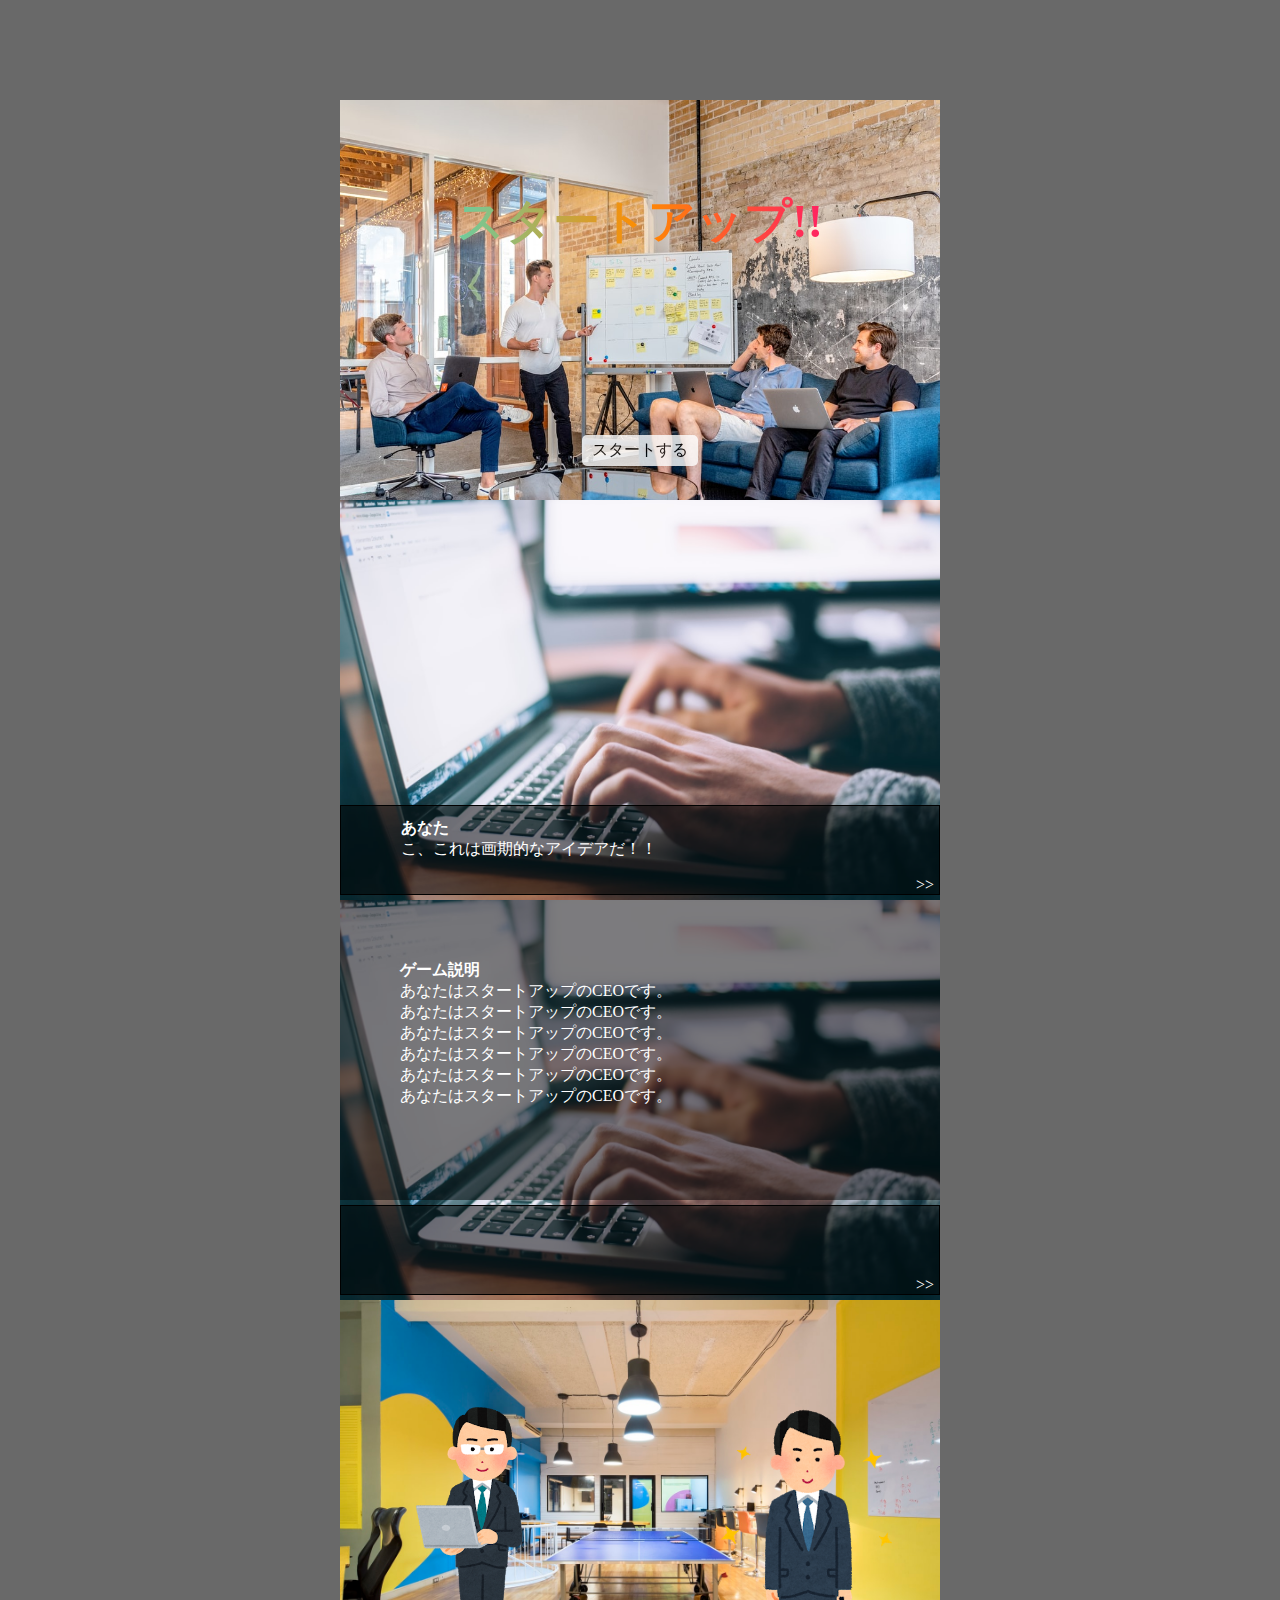
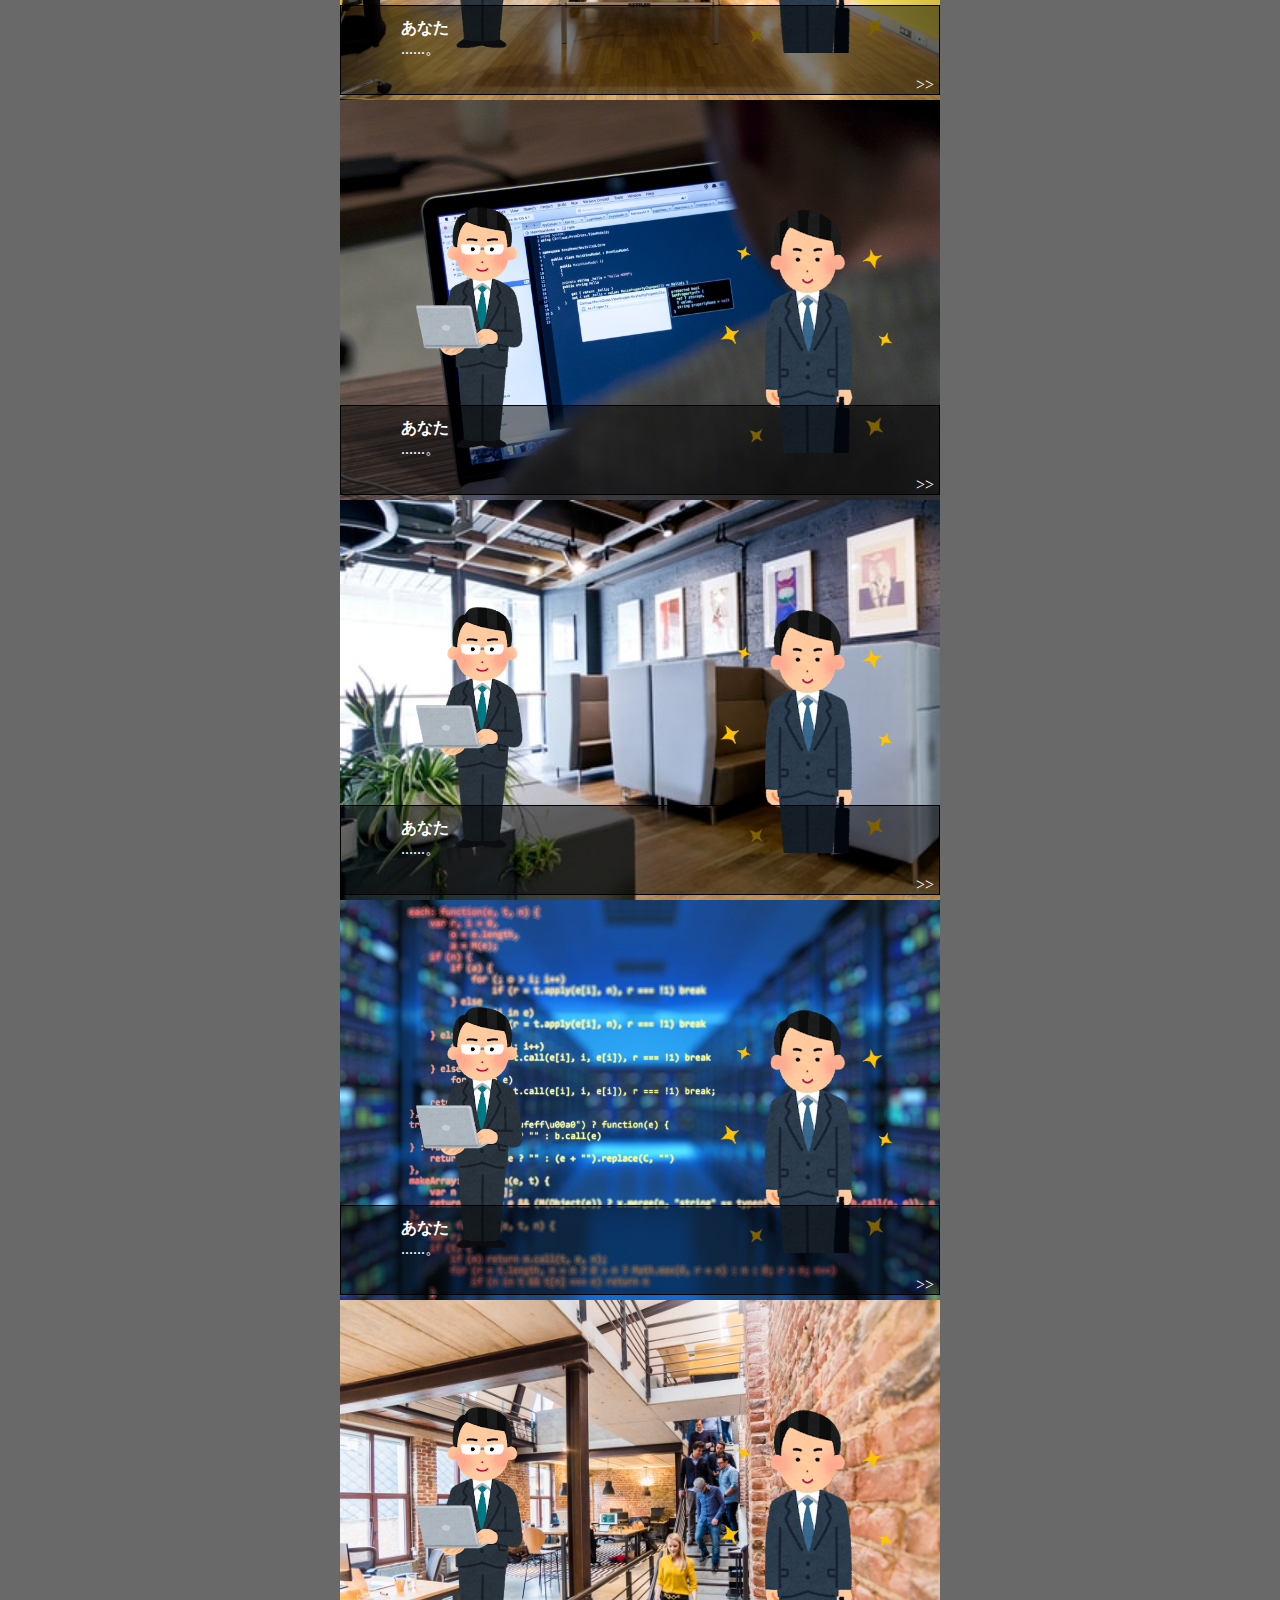
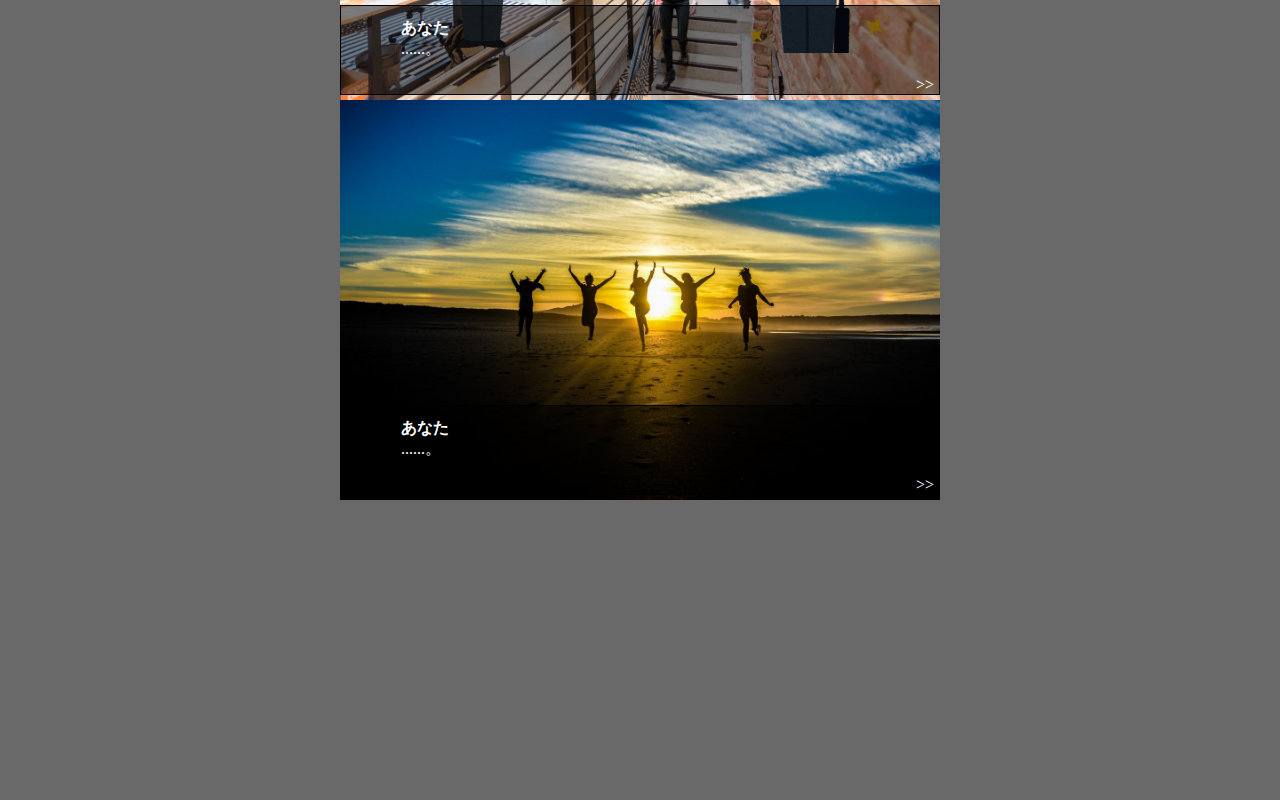
==== commit dc0e9e10: "Add fight.js" ====
--- a/index.html
+++ b/index.html
@@ -100,8 +100,8 @@
                                 <h5 class="start_occupation" id="start_occupation">面接スタート！！</h5>
                                 <div class="choices_box " id="cp_03_choice_box">
                                     <ul>
-                                        <li class="choice_btn" id="03_money_btn">お金</li>
-                                        <li class="choice_btn" id="03_free_btn">自由</li>
+                                        <li class="choice_btn" id="03_money_btn">ビジョン</li>
+                                        <li class="choice_btn" id="03_free_btn">ストックオプション</li>
                                         <li class="choice_btn" id="03_skill_btn">スキルアップ</li>
                                     </ul>
                                 </div>
@@ -172,9 +172,9 @@
                                 <h5 class="start_occupation" id="start_occupation">面接スタート！！</h5>
                                 <div class="choices_box " id="cp_05_choice_box">
                                     <ul>
-                                        <li class="choice_btn" id="05_money_btn">お金</li>
-                                        <li class="choice_btn" id="05_free_btn">自由</li>
-                                        <li class="choice_btn" id="05_skill_btn">スキルアップ</li>
+                                        <li class="choice_btn" id="05_money_btn">PHP</li>
+                                        <li class="choice_btn" id="05_free_btn">Python</li>
+                                        <li class="choice_btn" id="05_skill_btn">JavaScript</li>
                                     </ul>
                                 </div>
                             </div>
@@ -280,6 +280,7 @@
                         </div>
                     </div>
                 </div>
+
 
 
         </div>
--- a/css/style.css
+++ b/css/style.css
@@ -316,10 +316,10 @@
 /* ここまで  チャプター04の設定 */
 
 
-/*   チャプター05の設定 */
+/*   チャプター05の設定 サーバーサイドエンジニア*/
 .cp_05_wrapper {
     /* display: none; */
-    background-image: url(../img/chapter_front.png);
+    background-image: url(../img/chapter03.jpeg);
     background-size: cover;
 }
 .screen05 h5{
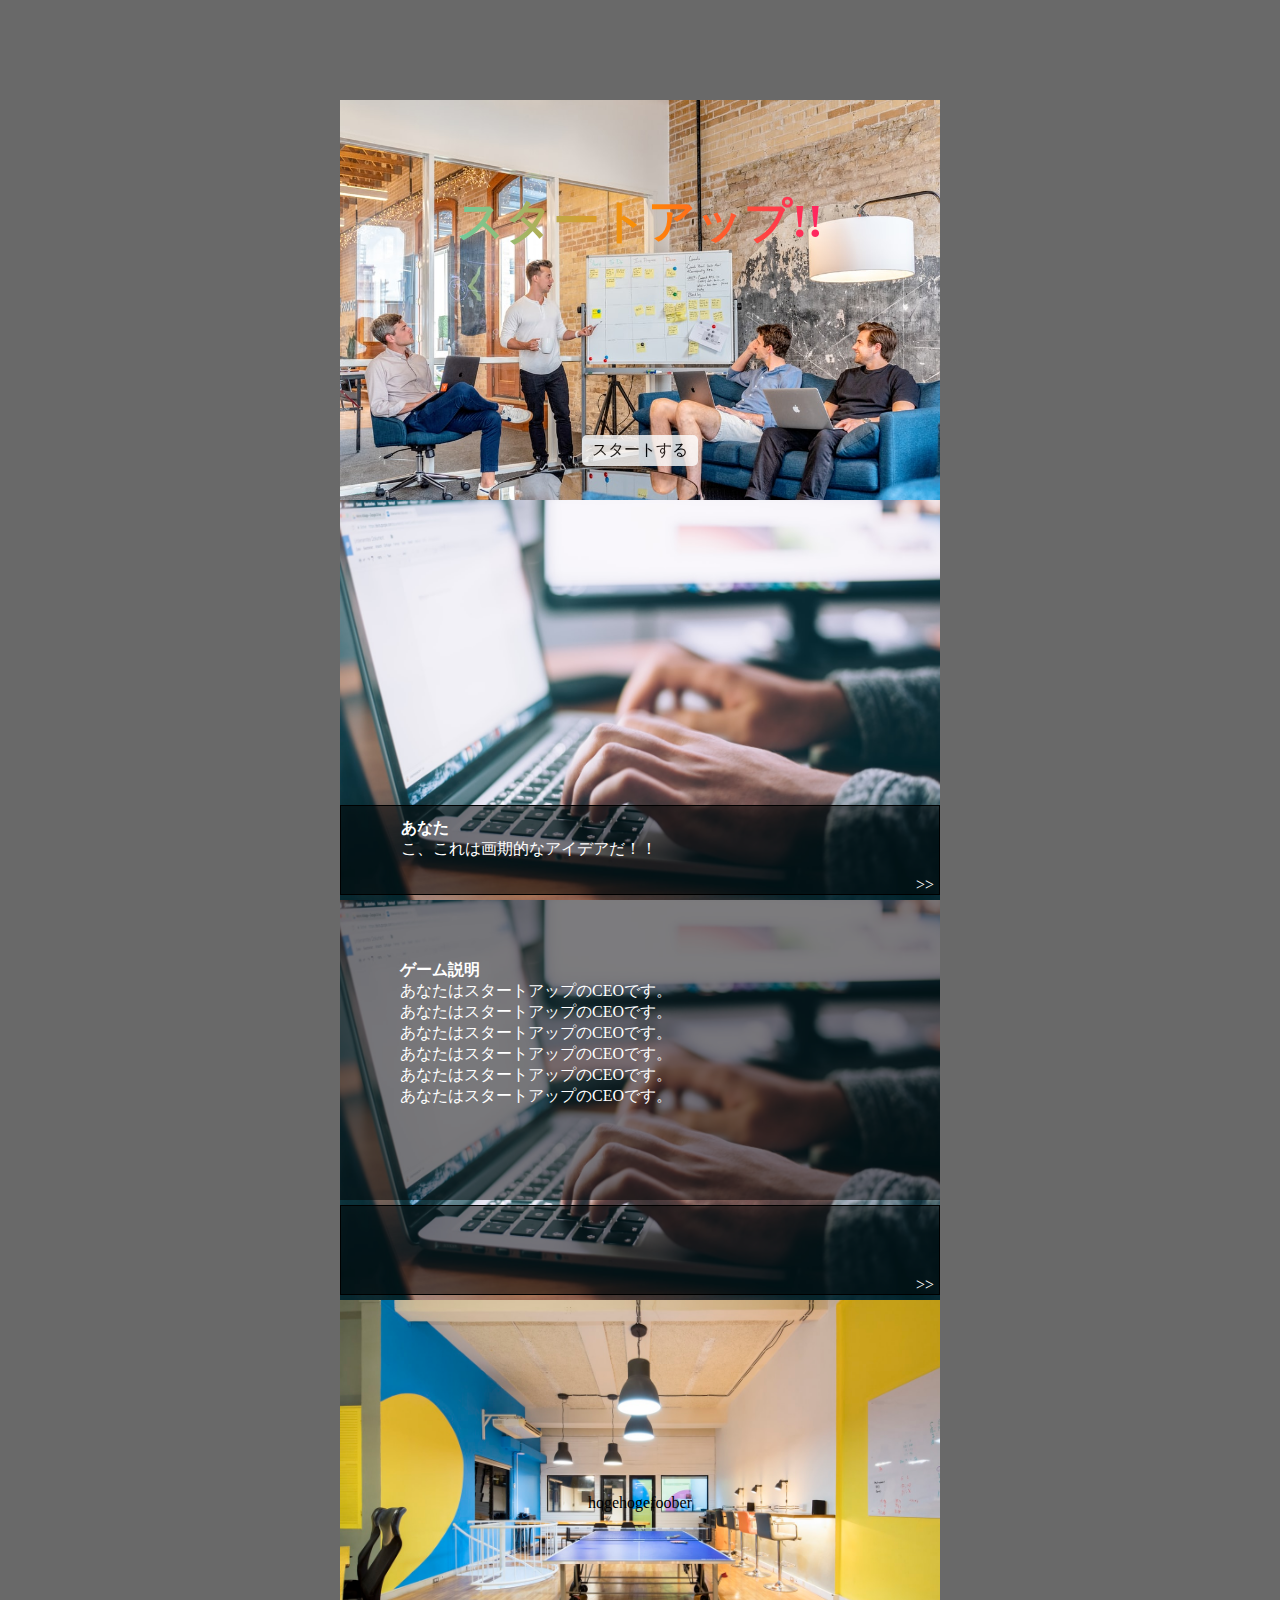
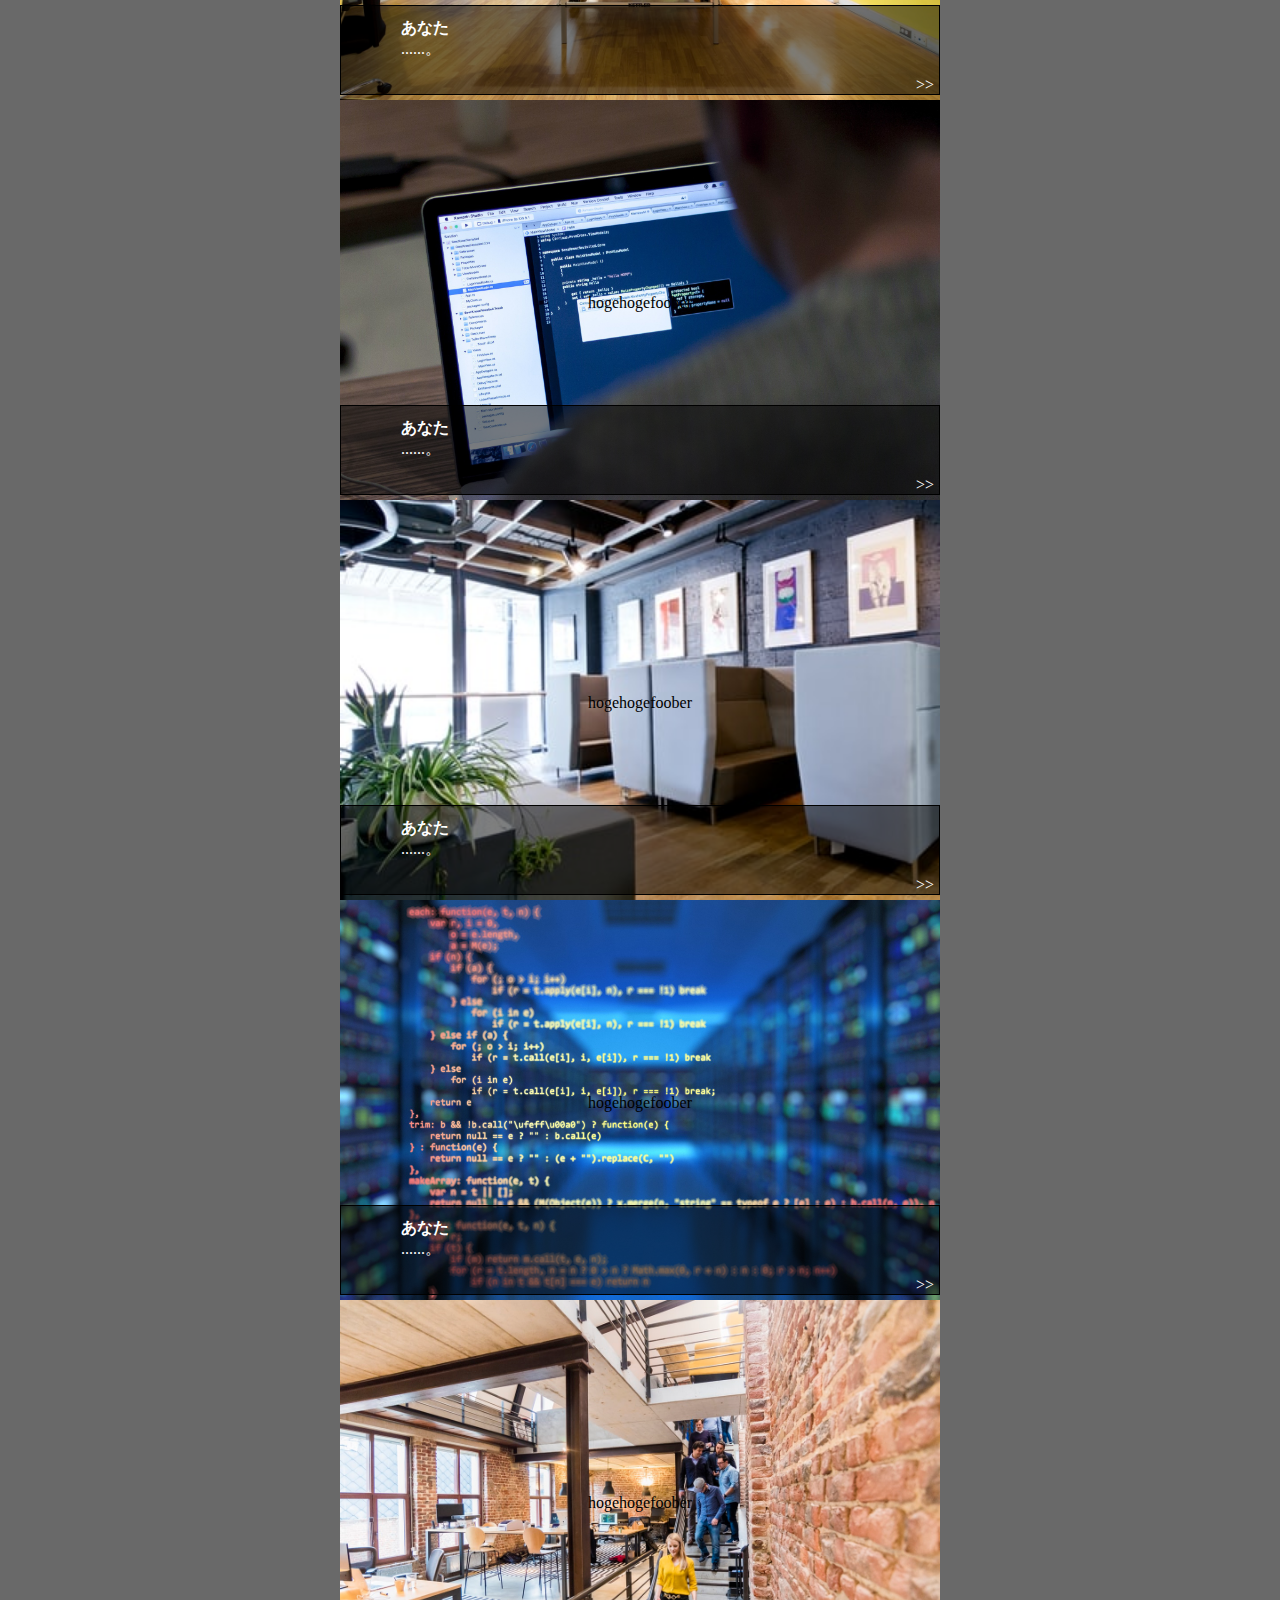
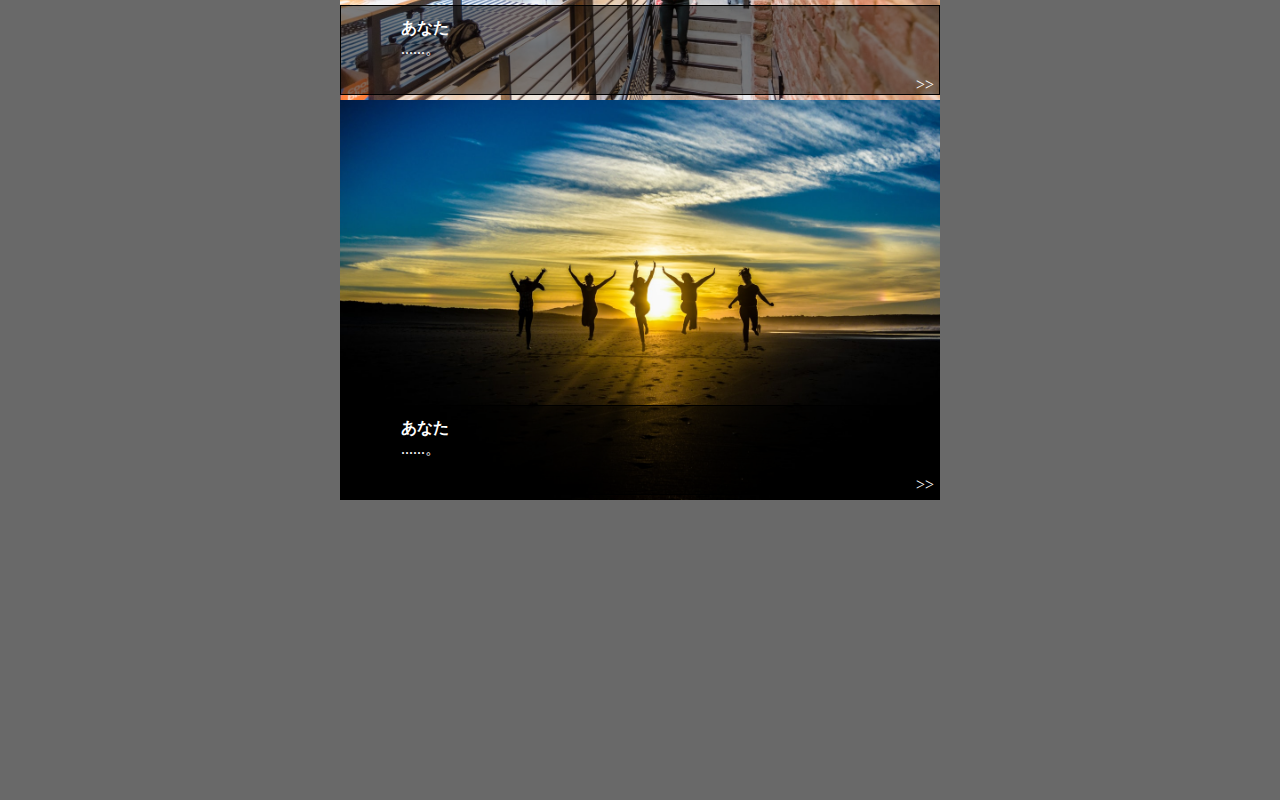
==== commit 1151ca88: "Fix fight,js" ====
--- a/index.html
+++ b/index.html
@@ -88,8 +88,28 @@
                             <h5>STAGE1 UI/UXデザイナー面接</h5>
                         </div>
                         <div class="stage_person">
-                            <div class="stage_person_left person"></div>
-                            <div class="stage_person_right person"></div>
+                            <div class="stage_box_left stage_box">
+                                <div class="person_box">
+                                    <div class="person_box_top person_box_top_left">
+                                        <p>hogehoge</p>
+                                        <div class="hp_box">
+                                            <div class="current_hp" id="player_current_hp03"></div>
+                                        </div>
+                                    </div>
+                                    <div class="person_box_bottom_left person_box_bottom"></div>
+                                </div>
+                            </div>
+                            <div class="stage_box_right stage_box">
+                                <div class="person_box">
+                                    <div class="person_box_top person_box_top_right">
+                                        <p>foober</p>
+                                        <div class="hp_box">
+                                            <div class="current_hp" id="applicant_current_hp03"></div>
+                                        </div>
+                                    </div>
+                                    <div class="person_box_bottom_right person_box_bottom"></div>
+                                </div>
+                            </div>
                         </div>
                     </div>
                     <div class="operation03 operation_model">
@@ -100,9 +120,9 @@
                                 <h5 class="start_occupation" id="start_occupation">面接スタート！！</h5>
                                 <div class="choices_box " id="cp_03_choice_box">
                                     <ul>
-                                        <li class="choice_btn" id="03_money_btn">ビジョン</li>
-                                        <li class="choice_btn" id="03_free_btn">ストックオプション</li>
-                                        <li class="choice_btn" id="03_skill_btn">スキルアップ</li>
+                                        <li class="choice_btn" id="attack03">こうげき</li>
+                                        <li class="choice_btn" id="charge03">たくわえる</li>
+                                        <li class="choice_btn" id="defense03">まもる</li>
                                     </ul>
                                 </div>
                             </div>
@@ -124,8 +144,28 @@
                             <h5>STAGE2 フロントエンドエンジニア面接</h5>
                         </div>
                         <div class="stage_person">
-                            <div class="stage_person_left person"></div>
-                            <div class="stage_person_right person"></div>
+                            <div class="stage_box_left stage_box">
+                                <div class="person_box">
+                                    <div class="person_box_top person_box_top_left" >
+                                        <p>hogehoge</p>
+                                        <div class="hp_box">
+                                            <div class="current_hp" id="player_current_hp04"></div>
+                                        </div>
+                                    </div>
+                                    <div class="person_box_bottom_left person_box_bottom"></div>
+                                </div>
+                            </div>
+                            <div class="stage_box_right stage_box">
+                                <div class="person_box">
+                                    <div class="person_box_top person_box_top_right">
+                                        <p>foober</p>
+                                        <div class="hp_box">
+                                            <div class="current_hp" id="applicant_current_hp04"></div>
+                                        </div>
+                                    </div>
+                                    <div class="person_box_bottom_right person_box_bottom"></div>
+                                </div>
+                            </div>
                         </div>
                     </div>
                     <div class="operation04 operation_model">
@@ -136,9 +176,9 @@
                                 <h5 class="start_occupation" id="start_occupation">面接スタート！！</h5>
                                 <div class="choices_box " id="cp_04_choice_box">
                                     <ul>
-                                        <li class="choice_btn" id="04_money_btn">Windows</li>
-                                        <li class="choice_btn" id="04_free_btn">iOS</li>
-                                        <li class="choice_btn" id="04_skill_btn">Ubuntu</li>
+                                        <li class="choice_btn" id="attack04">こうげき</li>
+                                        <li class="choice_btn" id="charge04">たくわえる</li>
+                                        <li class="choice_btn" id="defense04">まもる</li>
                                     </ul>
                                 </div>
                             </div>
@@ -160,8 +200,28 @@
                             <h5>STAGE3 サーバーサイドエンジニア面接</h5>
                         </div>
                         <div class="stage_person">
-                            <div class="stage_person_left person"></div>
-                            <div class="stage_person_right person"></div>
+                            <div class="stage_box_left stage_box">
+                                <div class="person_box">
+                                    <div class="person_box_top person_box_top_left">
+                                        <p>hogehoge</p>
+                                        <div class="hp_box">
+                                            <div class="current_hp" id="player_current_hp05"></div>
+                                        </div>
+                                    </div>
+                                    <div class="person_box_bottom_left person_box_bottom"></div>
+                                </div>
+                            </div>
+                            <div class="stage_box_right stage_box">
+                                <div class="person_box">
+                                    <div class="person_box_top person_box_top_right">
+                                        <p>foober</p>
+                                        <div class="hp_box">
+                                            <div class="current_hp" id="applicant_current_hp05"></div>
+                                        </div>
+                                    </div>
+                                    <div class="person_box_bottom_right person_box_bottom"></div>
+                                </div>
+                            </div>
                         </div>
                     </div>
                     <div class="operation05 operation_model">
@@ -172,9 +232,9 @@
                                 <h5 class="start_occupation" id="start_occupation">面接スタート！！</h5>
                                 <div class="choices_box " id="cp_05_choice_box">
                                     <ul>
-                                        <li class="choice_btn" id="05_money_btn">PHP</li>
-                                        <li class="choice_btn" id="05_free_btn">Python</li>
-                                        <li class="choice_btn" id="05_skill_btn">JavaScript</li>
+                                        <li class="choice_btn" id="attack05">こうげき</li>
+                                        <li class="choice_btn" id="charge05">たくわえる</li>
+                                        <li class="choice_btn" id="defense05">まもる</li>
                                     </ul>
                                 </div>
                             </div>
@@ -196,8 +256,28 @@
                             <h5>STAGE4 インフラサイドエンジニア面接</h5>
                         </div>
                         <div class="stage_person">
-                            <div class="stage_person_left person"></div>
-                            <div class="stage_person_right person"></div>
+                            <div class="stage_box_left stage_box">
+                                <div class="person_box">
+                                    <div class="person_box_top person_box_top_left">
+                                        <p>hogehoge</p>
+                                        <div class="hp_box">
+                                            <div class="current_hp" id="player_current_hp06"></div>
+                                        </div>
+                                    </div>
+                                    <div class="person_box_bottom_left person_box_bottom"></div>
+                                </div>
+                            </div>
+                            <div class="stage_box_right stage_box">
+                                <div class="person_box">
+                                    <div class="person_box_top person_box_top_right">
+                                        <p>foober</p>
+                                        <div class="hp_box">
+                                            <div class="current_hp" id="applicant_current_hp06"></div>
+                                        </div>
+                                    </div>
+                                    <div class="person_box_bottom_right person_box_bottom"></div>
+                                </div>
+                            </div>
                         </div>
                     </div>
                     <div class="operation06 operation_model">
@@ -208,9 +288,9 @@
                                 <h5 class="start_occupation" id="start_occupation">面接スタート！！</h5>
                                 <div class="choices_box " id="cp_06_choice_box">
                                     <ul>
-                                        <li class="choice_btn" id="06_money_btn">お金</li>
-                                        <li class="choice_btn" id="06_free_btn">自由</li>
-                                        <li class="choice_btn" id="06_skill_btn">スキルアップ</li>
+                                        <li class="choice_btn" id="attack06">こうげき</li>
+                                        <li class="choice_btn" id="charge06">たくわえる</li>
+                                        <li class="choice_btn" id="defense06">まもる</li>
                                     </ul>
                                 </div>
                             </div>
@@ -232,8 +312,28 @@
                             <h5>STAGE5 営業担当 面接</h5>
                         </div>
                         <div class="stage_person">
-                            <div class="stage_person_left person"></div>
-                            <div class="stage_person_right person"></div>
+                            <div class="stage_box_left stage_box">
+                                <div class="person_box">
+                                    <div class="person_box_top person_box_top_left">
+                                        <p>hogehoge</p>
+                                        <div class="hp_box">
+                                            <div class="current_hp" id="player_current_hp07"></div>
+                                        </div>
+                                    </div>
+                                    <div class="person_box_bottom_left person_box_bottom"></div>
+                                </div>
+                            </div>
+                            <div class="stage_box_right stage_box">
+                                <div class="person_box">
+                                    <div class="person_box_top person_box_top_right">
+                                        <p>foober</p>
+                                        <div class="hp_box">
+                                            <div class="current_hp" id="applicant_current_hp07"></div>
+                                        </div>
+                                    </div>
+                                    <div class="person_box_bottom_right person_box_bottom"></div>
+                                </div>
+                            </div>
                         </div>
                     </div>
                     <div class="operation07 operation_model">
@@ -244,9 +344,9 @@
                                 <h5 class="start_occupation" id="start_occupation">面接スタート！！</h5>
                                 <div class="choices_box " id="cp_07_choice_box">
                                     <ul>
-                                        <li class="choice_btn" id="07_money_btn">博多</li>
-                                        <li class="choice_btn" id="07_free_btn">北九州</li>
-                                        <li class="choice_btn" id="07_skill_btn">小倉</li>
+                                        <li class="choice_btn" id="attack07">こうげき</li>
+                                        <li class="choice_btn" id="charge07">たくわえる</li>
+                                        <li class="choice_btn" id="defense07">まもる</li>
                                     </ul>
                                 </div>
                             </div>
@@ -289,5 +389,6 @@
     <script src="https://ajax.googleapis.com/ajax/libs/jquery/3.2.1/jquery.min.js"></script>
     <script src="js/interview.js"></script>
     <script src="js/story_operation.js"></script>
+    <script src="js/fight.js"></script>
 </body>
 </html>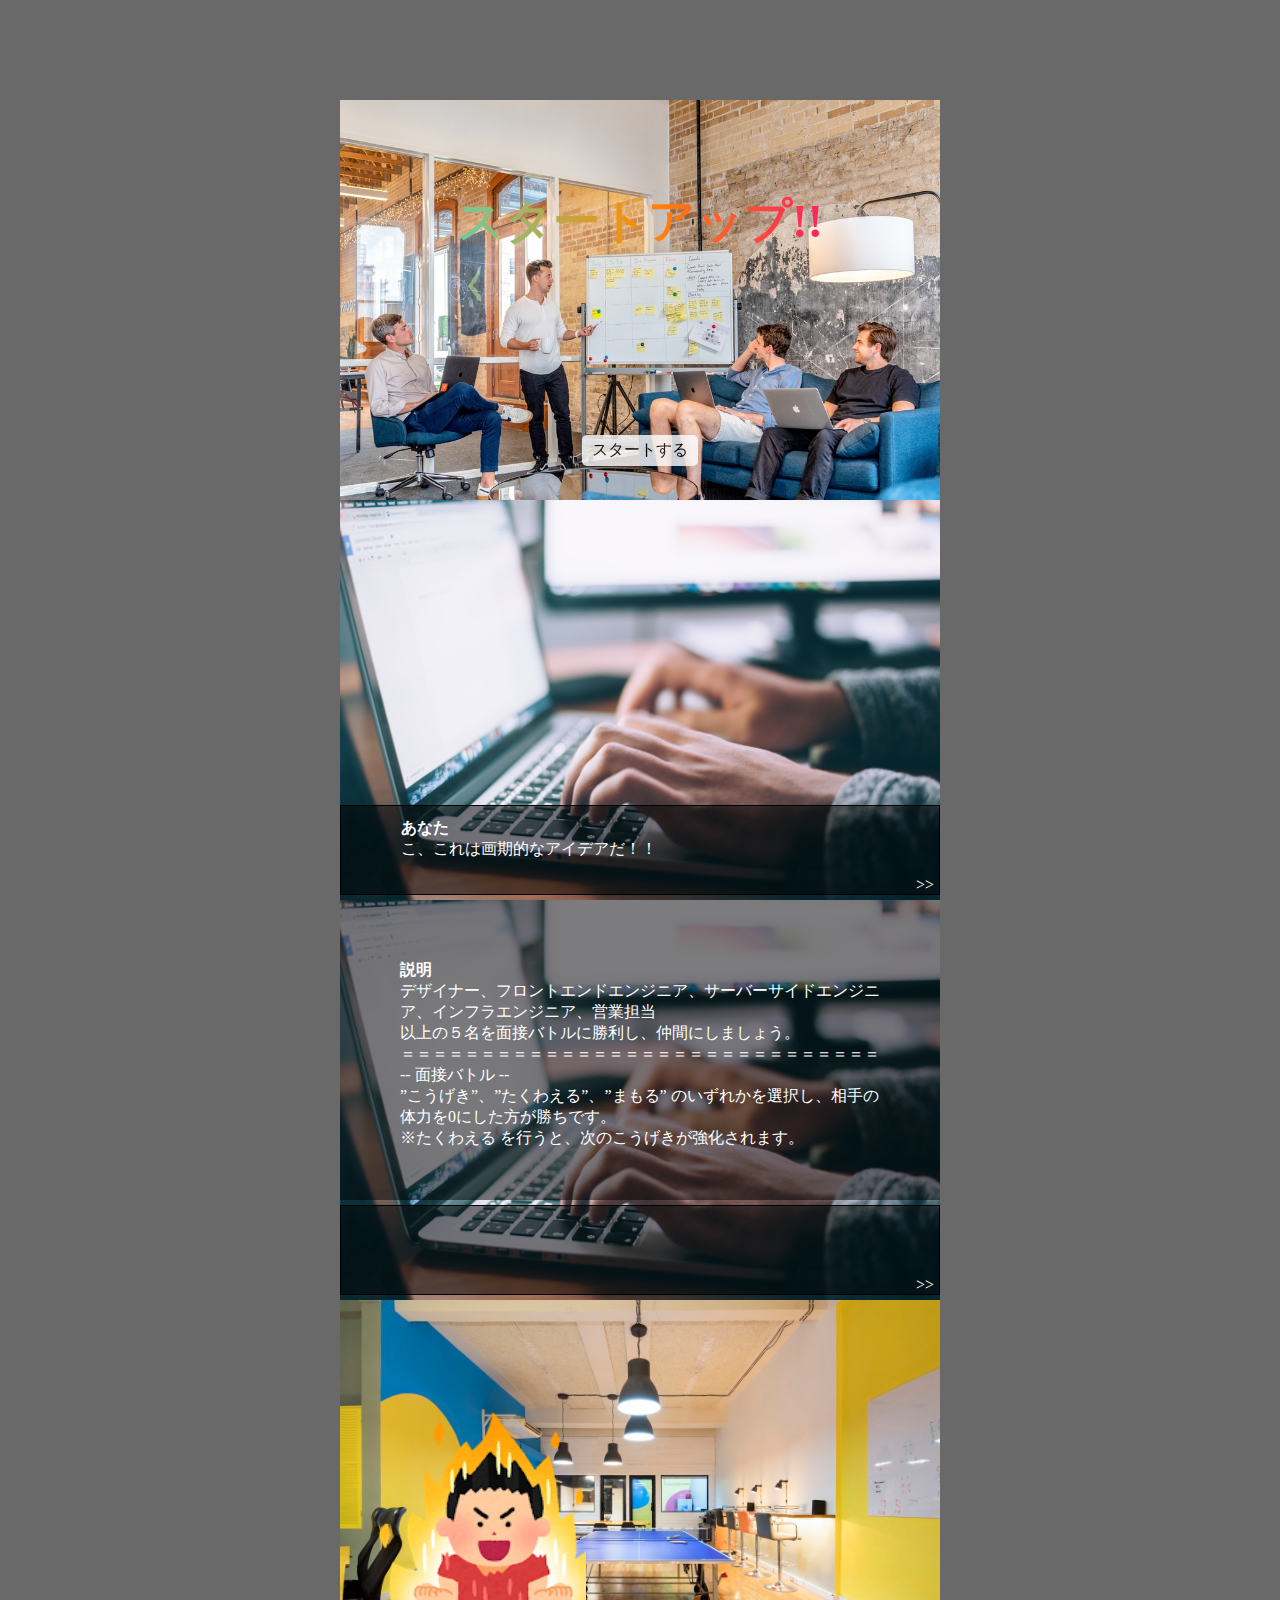
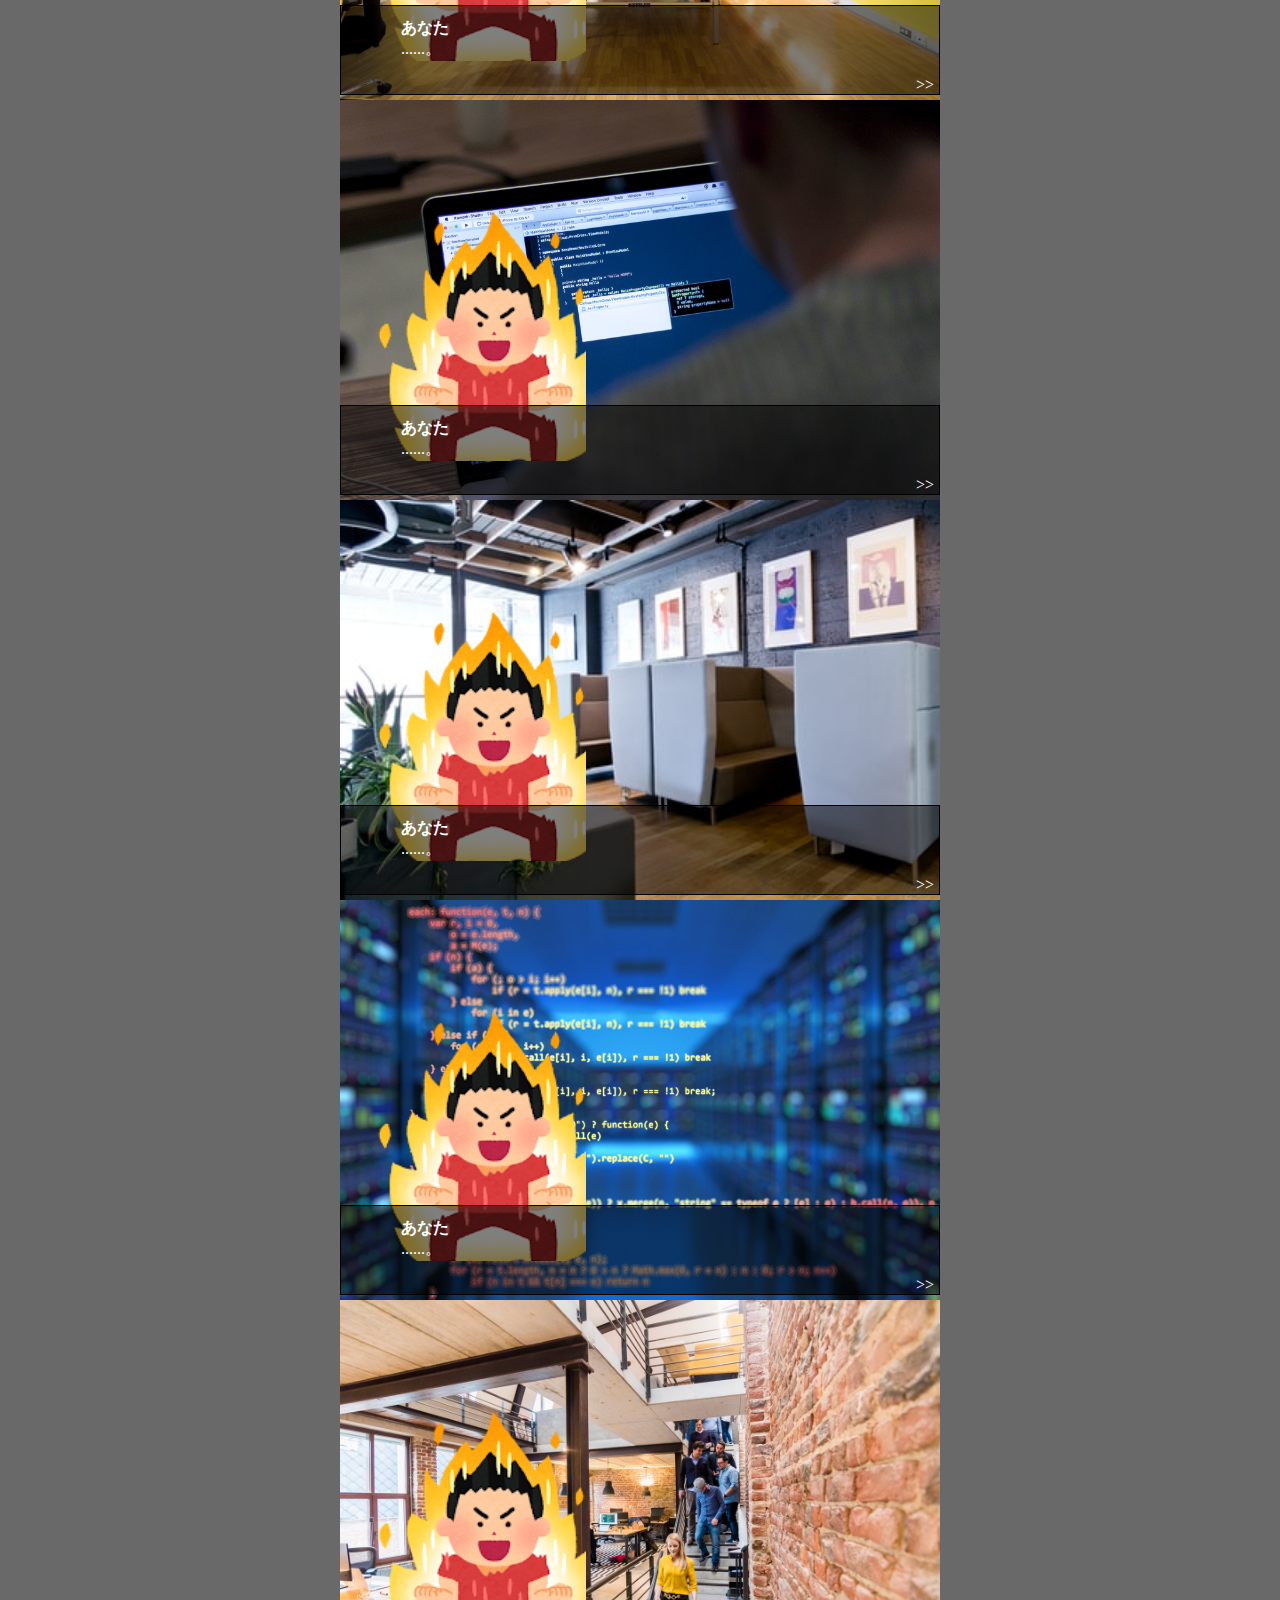
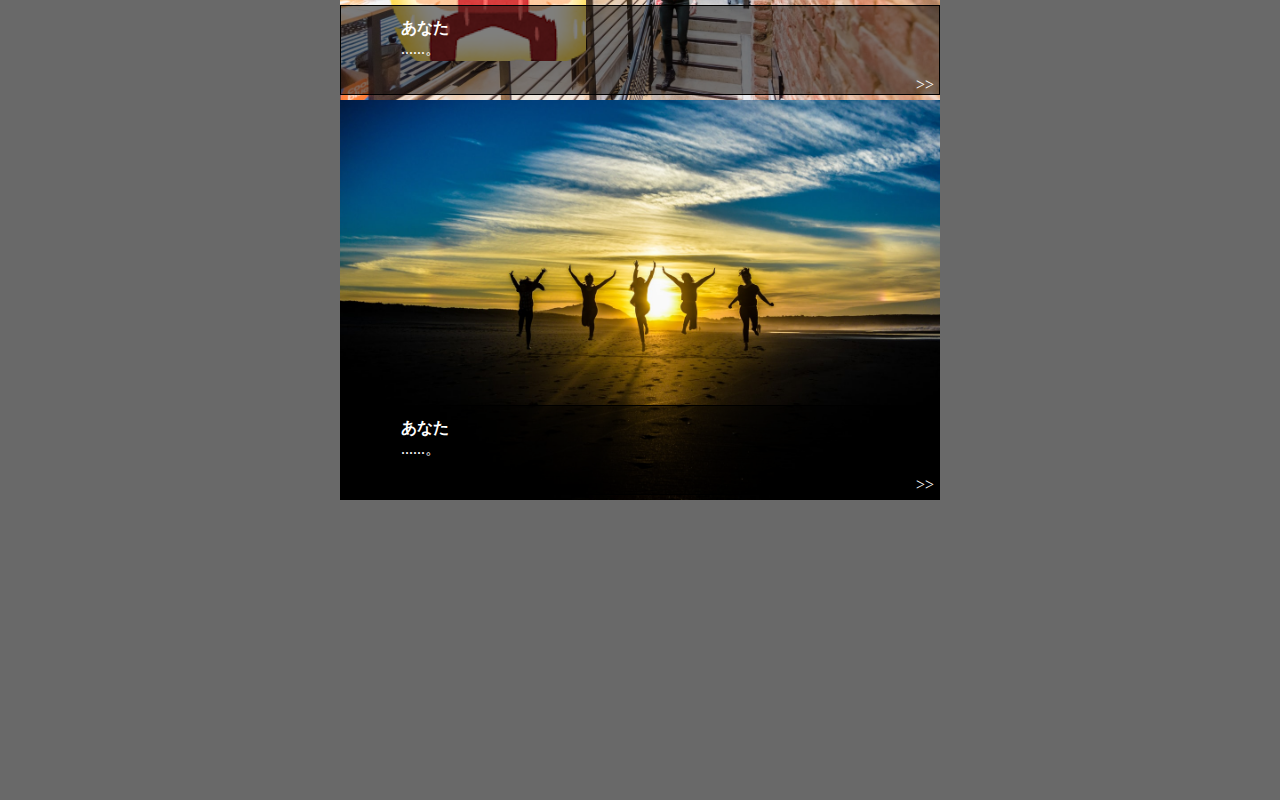
==== commit 05180f44: "Fix effect" ====
--- a/index.html
+++ b/index.html
@@ -56,13 +56,13 @@
                 <!-- チャプター02 -->
                 <div class="cp_02_wrapper chapter_model">
                     <div class="screen02 screen_model">
-                        <h4>ゲーム説明</h4>
-                        <p>あなたはスタートアップのCEOです。</p>
-                        <p>あなたはスタートアップのCEOです。</p>
-                        <p>あなたはスタートアップのCEOです。</p>
-                        <p>あなたはスタートアップのCEOです。</p>
-                        <p>あなたはスタートアップのCEOです。</p>
-                        <p>あなたはスタートアップのCEOです。</p>
+                        <h4>説明</h4>
+                        <p>デザイナー、フロントエンドエンジニア、サーバーサイドエンジニア、インフラエンジニア、営業担当</p>
+                        <p>以上の５名を面接バトルに勝利し、仲間にしましょう。</p>
+                        <p>＝＝＝＝＝＝＝＝＝＝＝＝＝＝＝＝＝＝＝＝＝＝＝＝＝＝＝＝＝＝</p>
+                        <p>-- 面接バトル --</p>
+                        <p>”こうげき”、”たくわえる”、”まもる” のいずれかを選択し、相手の体力を0にした方が勝ちです。</p>
+                        <p>※たくわえる を行うと、次のこうげきが強化されます。</p>
                     </div>
                     <div class="operation02 operation_model">
                         <div class="text_box">
@@ -79,10 +79,10 @@
                 <div class="cp_03_wrapper chapter_model">
                     <div class="screen03 screen_model">
                         <div class="matching_result_success" id="matching_result_success03">
-                            <h5>SUCCESS!!</h5>
+                            <h5>WIN!!</h5>
                         </div>
                         <div class="matching_result_miss" id="matching_result_miss03">
-                            <h5>MISS!!</h5>
+                            <h5>LOSE!!</h5>
                         </div>
                         <div class="stage_name" id="stage_name03">
                             <h5>STAGE1 UI/UXデザイナー面接</h5>
@@ -91,7 +91,7 @@
                             <div class="stage_box_left stage_box">
                                 <div class="person_box">
                                     <div class="person_box_top person_box_top_left">
-                                        <p>hogehoge</p>
+                                        <p>YOU</p>
                                         <div class="hp_box">
                                             <div class="current_hp" id="player_current_hp03"></div>
                                         </div>
@@ -102,12 +102,12 @@
                             <div class="stage_box_right stage_box">
                                 <div class="person_box">
                                     <div class="person_box_top person_box_top_right">
-                                        <p>foober</p>
+                                        <p>UI/UXデザイナー</p>
                                         <div class="hp_box">
                                             <div class="current_hp" id="applicant_current_hp03"></div>
                                         </div>
                                     </div>
-                                    <div class="person_box_bottom_right person_box_bottom"></div>
+                                    <div class="person_box_bottom_right03 person_box_bottom person_box_bottom_right"></div>
                                 </div>
                             </div>
                         </div>
@@ -116,7 +116,7 @@
                         <div class="text_box">
                             <div class="cp_03_text_1">
                                 <h4 id="talker03">あなた</h4>
-                                <p id="conversation03">......。</p>
+                                <p id="conversation03" class="battle_conversation">......。</p>
                                 <h5 class="start_occupation" id="start_occupation">面接スタート！！</h5>
                                 <div class="choices_box " id="cp_03_choice_box">
                                     <ul>
@@ -135,10 +135,10 @@
                 <div class="cp_04_wrapper chapter_model">
                     <div class="screen04 screen_model">
                         <div class="matching_result_success" id="matching_result_success04">
-                            <h5>SUCCESS!!</h5>
+                            <h5>WIN!!</h5>
                         </div>
                         <div class="matching_result_miss" id="matching_result_miss04">
-                            <h5>MISS!!</h5>
+                            <h5>LOSE!!</h5>
                         </div>
                         <div class="stage_name" id="stage_name04">
                             <h5>STAGE2 フロントエンドエンジニア面接</h5>
@@ -147,7 +147,7 @@
                             <div class="stage_box_left stage_box">
                                 <div class="person_box">
                                     <div class="person_box_top person_box_top_left" >
-                                        <p>hogehoge</p>
+                                        <p>YOU</p>
                                         <div class="hp_box">
                                             <div class="current_hp" id="player_current_hp04"></div>
                                         </div>
@@ -158,12 +158,12 @@
                             <div class="stage_box_right stage_box">
                                 <div class="person_box">
                                     <div class="person_box_top person_box_top_right">
-                                        <p>foober</p>
+                                        <p>フロントエンドエンジニア</p>
                                         <div class="hp_box">
                                             <div class="current_hp" id="applicant_current_hp04"></div>
                                         </div>
                                     </div>
-                                    <div class="person_box_bottom_right person_box_bottom"></div>
+                                    <div class="person_box_bottom_right04 person_box_bottom person_box_bottom_right"></div>
                                 </div>
                             </div>
                         </div>
@@ -172,7 +172,7 @@
                         <div class="text_box">
                             <div class="cp_04_text_1">
                                 <h4 id="talker04">あなた</h4>
-                                <p id="conversation04">......。</p>
+                                <p id="conversation04" class="battle_conversation">......。</p>
                                 <h5 class="start_occupation" id="start_occupation">面接スタート！！</h5>
                                 <div class="choices_box " id="cp_04_choice_box">
                                     <ul>
@@ -191,10 +191,10 @@
                 <div class="cp_05_wrapper chapter_model">
                     <div class="screen05 screen_model">
                         <div class="matching_result_success" id="matching_result_success05">
-                            <h5>SUCCESS!!</h5>
+                            <h5>WIN!!</h5>
                         </div>
                         <div class="matching_result_miss" id="matching_result_miss05">
-                            <h5>MISS!!</h5>
+                            <h5>LOSE!!</h5>
                         </div>
                         <div class="stage_name" id="stage_name05">
                             <h5>STAGE3 サーバーサイドエンジニア面接</h5>
@@ -203,7 +203,7 @@
                             <div class="stage_box_left stage_box">
                                 <div class="person_box">
                                     <div class="person_box_top person_box_top_left">
-                                        <p>hogehoge</p>
+                                        <p>YOU</p>
                                         <div class="hp_box">
                                             <div class="current_hp" id="player_current_hp05"></div>
                                         </div>
@@ -214,12 +214,12 @@
                             <div class="stage_box_right stage_box">
                                 <div class="person_box">
                                     <div class="person_box_top person_box_top_right">
-                                        <p>foober</p>
+                                        <p>サーバーサイドエンジニア</p>
                                         <div class="hp_box">
                                             <div class="current_hp" id="applicant_current_hp05"></div>
                                         </div>
                                     </div>
-                                    <div class="person_box_bottom_right person_box_bottom"></div>
+                                    <div class="person_box_bottom_right05 person_box_bottom person_box_bottom_right"></div>
                                 </div>
                             </div>
                         </div>
@@ -228,7 +228,7 @@
                         <div class="text_box">
                             <div class="cp_05_text_1">
                                 <h4 id="talker05">あなた</h4>
-                                <p id="conversation05">......。</p>
+                                <p id="conversation05" class="battle_conversation">......。</p>
                                 <h5 class="start_occupation" id="start_occupation">面接スタート！！</h5>
                                 <div class="choices_box " id="cp_05_choice_box">
                                     <ul>
@@ -247,10 +247,10 @@
                 <div class="cp_06_wrapper chapter_model">
                     <div class="screen06 screen_model">
                         <div class="matching_result_success" id="matching_result_success06">
-                            <h5>SUCCESS!!</h5>
+                            <h5>WIN!!</h5>
                         </div>
                         <div class="matching_result_miss" id="matching_result_miss06">
-                            <h5>MISS!!</h5>
+                            <h5>LOSE!!</h5>
                         </div>
                         <div class="stage_name" id="stage_name06">
                             <h5>STAGE4 インフラサイドエンジニア面接</h5>
@@ -259,7 +259,7 @@
                             <div class="stage_box_left stage_box">
                                 <div class="person_box">
                                     <div class="person_box_top person_box_top_left">
-                                        <p>hogehoge</p>
+                                        <p>YOU</p>
                                         <div class="hp_box">
                                             <div class="current_hp" id="player_current_hp06"></div>
                                         </div>
@@ -270,12 +270,12 @@
                             <div class="stage_box_right stage_box">
                                 <div class="person_box">
                                     <div class="person_box_top person_box_top_right">
-                                        <p>foober</p>
+                                        <p>インフラエンジニア</p>
                                         <div class="hp_box">
                                             <div class="current_hp" id="applicant_current_hp06"></div>
                                         </div>
                                     </div>
-                                    <div class="person_box_bottom_right person_box_bottom"></div>
+                                    <div class="person_box_bottom_right06 person_box_bottom person_box_bottom_right"></div>
                                 </div>
                             </div>
                         </div>
@@ -284,7 +284,7 @@
                         <div class="text_box">
                             <div class="cp_06_text_1">
                                 <h4 id="talker06">あなた</h4>
-                                <p id="conversation06">......。</p>
+                                <p id="conversation06" class="battle_conversation">......。</p>
                                 <h5 class="start_occupation" id="start_occupation">面接スタート！！</h5>
                                 <div class="choices_box " id="cp_06_choice_box">
                                     <ul>
@@ -303,10 +303,10 @@
                 <div class="cp_07_wrapper chapter_model">
                     <div class="screen07 screen_model">
                         <div class="matching_result_success" id="matching_result_success07">
-                            <h5>SUCCESS!!</h5>
+                            <h5>WIN!!</h5>
                         </div>
                         <div class="matching_result_miss" id="matching_result_miss07">
-                            <h5>MISS!!</h5>
+                            <h5>LOSE!!</h5>
                         </div>
                         <div class="stage_name" id="stage_name07">
                             <h5>STAGE5 営業担当 面接</h5>
@@ -315,7 +315,7 @@
                             <div class="stage_box_left stage_box">
                                 <div class="person_box">
                                     <div class="person_box_top person_box_top_left">
-                                        <p>hogehoge</p>
+                                        <p>YOU</p>
                                         <div class="hp_box">
                                             <div class="current_hp" id="player_current_hp07"></div>
                                         </div>
@@ -326,12 +326,12 @@
                             <div class="stage_box_right stage_box">
                                 <div class="person_box">
                                     <div class="person_box_top person_box_top_right">
-                                        <p>foober</p>
+                                        <p>営業担当</p>
                                         <div class="hp_box">
                                             <div class="current_hp" id="applicant_current_hp07"></div>
                                         </div>
                                     </div>
-                                    <div class="person_box_bottom_right person_box_bottom"></div>
+                                    <div class="person_box_bottom_right07 person_box_bottom person_box_bottom_right"></div>
                                 </div>
                             </div>
                         </div>
@@ -340,7 +340,7 @@
                         <div class="text_box">
                             <div class="cp_07_text_1">
                                 <h4 id="talker07">あなた</h4>
-                                <p id="conversation07">......。</p>
+                                <p id="conversation07" class="battle_conversation">......。</p>
                                 <h5 class="start_occupation" id="start_occupation">面接スタート！！</h5>
                                 <div class="choices_box " id="cp_07_choice_box">
                                     <ul>
@@ -387,7 +387,6 @@
     </main>
     <footer></footer>
     <script src="https://ajax.googleapis.com/ajax/libs/jquery/3.2.1/jquery.min.js"></script>
-    <script src="js/interview.js"></script>
     <script src="js/story_operation.js"></script>
     <script src="js/fight.js"></script>
 </body>
--- a/css/style.css
+++ b/css/style.css
@@ -107,27 +107,110 @@
     align-items: center;
 }
 
-/* 登場人物の大きさや距離 */
-.person  {
-    width: 30%;
-    margin-top: 50px;
-    height: 250px;
-    /* background-color: azure; */
-}
-
-/* プレイヤーの画像 */
-.stage_person_left {
-    margin-right: 13%;
+.stage_box{
+    width: 45%;
+    height: 90%;
+    /* background-color: aliceblue; */
+}
+
+.person_box {
+    /* background-color: beige; */
+    width: 100%;
+    height: 100%;
+}
+
+.person_box_top {
+    height: 20%;
+    /* background-color: cadetblue; */
+    padding-top: 14px;
+    opacity: 0;
+}
+
+.person_box_top p{
+    font-size: 10px;
+    padding: 0 1%;
+    display: inline-block;
+    position: relative;
+    background-color: whitesmoke;
+    opacity: 0.9;
+    border-radius: 2px;
+}
+
+.person_box_top_right {
+    padding-left: 20%;
+}
+
+.person_box_top_left {
+    padding-right: 20%;
+}
+
+.hp_box{
+    height: 16px;
+    width: 100%;
+    background-color: dimgray;
+    border-radius: 5px;
+    border:2px solid black;
+}
+
+.current_hp {
+    height: 96%;
+    border-radius: 5px;
+    border-top: 1px solid white;
+    border-right: 1px solid white;
+    background-color:lightgreen;
+    width: 100%;
+}
+
+
+.person_box_bottom {
+    height: 80%;
+    width: 80%;
+}
+
+.person_box_bottom_right{
+    opacity: 0;
+}
+
+/* 応募者デザイン */
+.person_box_bottom_right03{
+    margin-left: 20%;
     background-image: url(../img/player_hogehoge.png);
     background-size: cover;
-}
-
-/* 面接希望者の画像 */
-.stage_person_right {
-    margin-left: 13%;
-    background-image: url(../img/applicant_hoge.png);
-    background-size: cover;
-}
+    object-fit: cover;
+}
+.person_box_bottom_right04{
+    margin-left: 20%;
+    background-image: url(../img/applicant04.png);
+    background-size: cover;
+    object-fit: cover;
+}
+.person_box_bottom_right05{
+    margin-left: 20%;
+    background-image: url(../img/applicant05.png);
+    background-size: cover;
+    object-fit: cover;
+}
+.person_box_bottom_right06{
+    margin-left: 20%;
+    background-image: url(../img/applicant06.png);
+    background-size: cover;
+    object-fit: cover;
+}
+.person_box_bottom_right07{
+    margin-left: 20%;
+    background-image: url(../img/applicant07.png);
+    background-size: cover;
+    object-fit: cover;
+}
+
+/* プレイヤーのデザイン */
+.person_box_bottom_left{
+    margin-right: 20%;
+    background-image: url(../img/player.png);
+    background-size: cover;
+    object-fit: cover;
+}
+
 
 /* 面接スタートのフォント */
 .start_occupation {
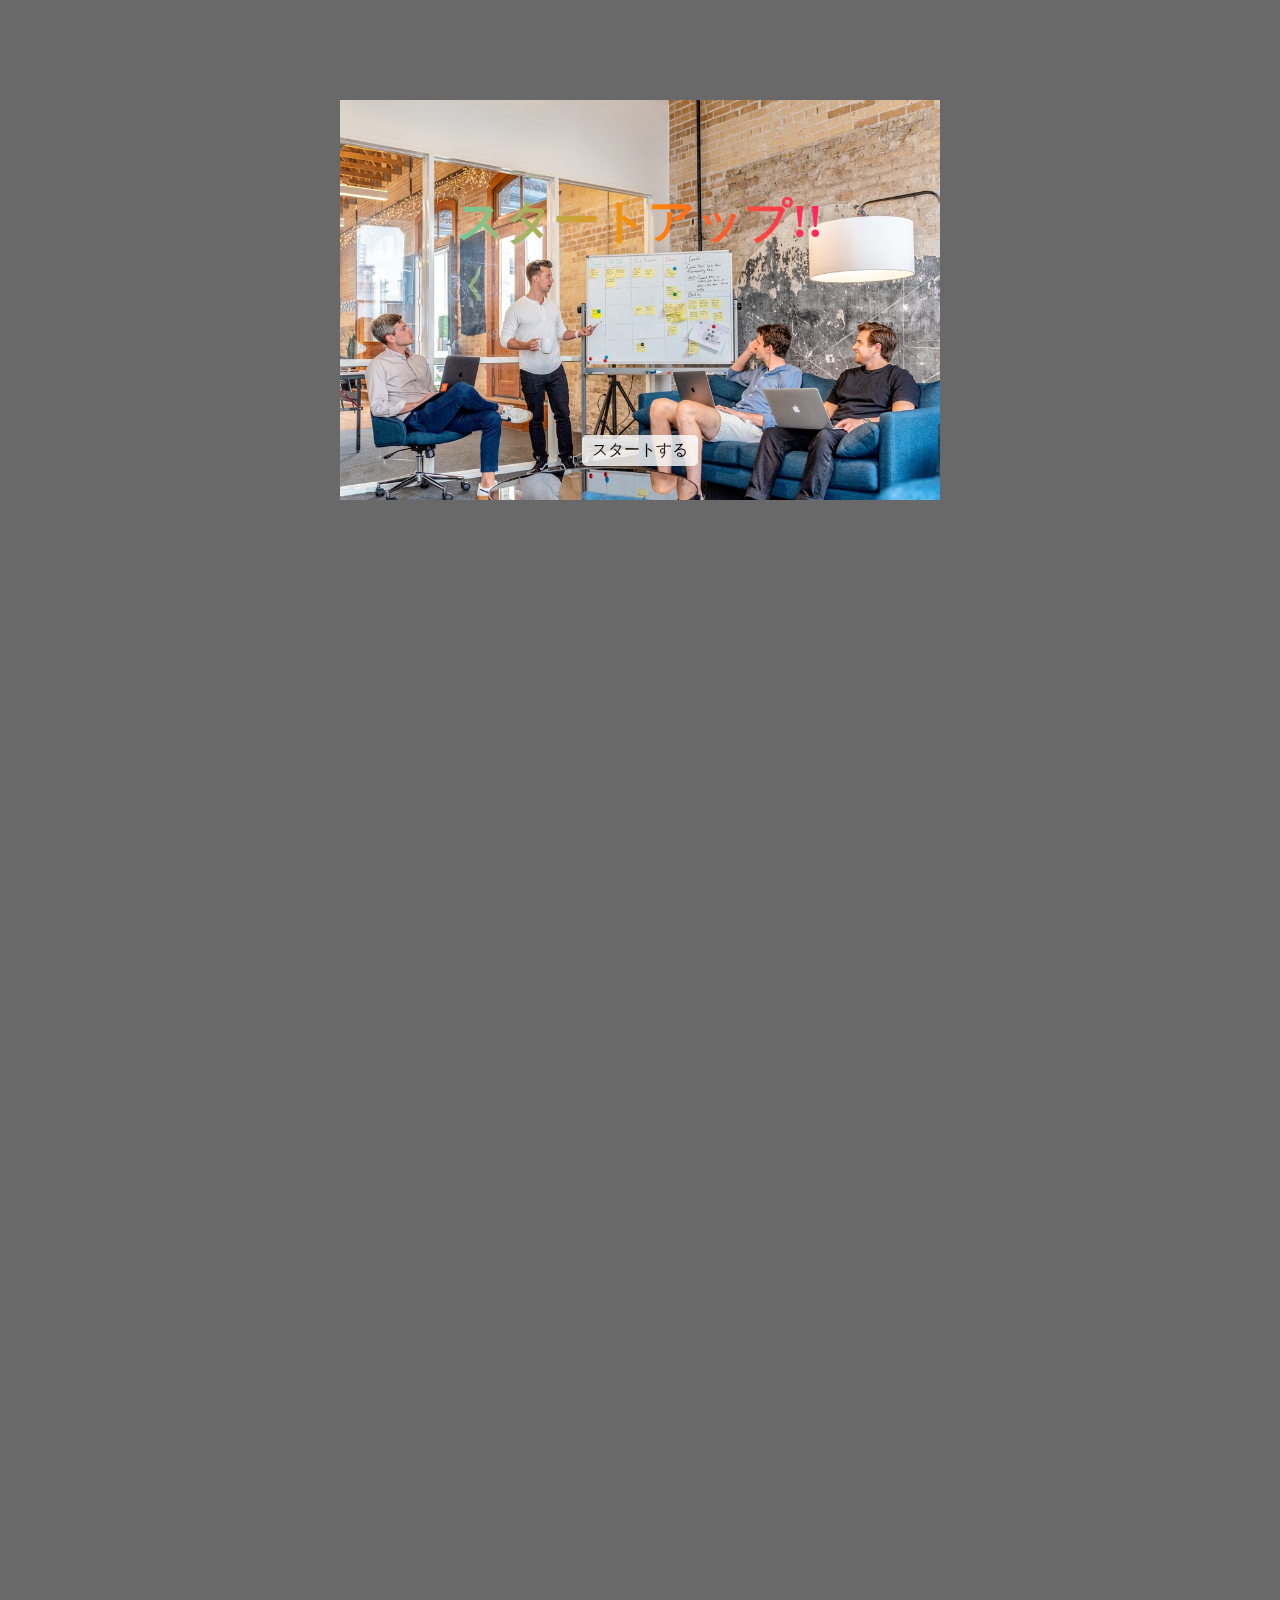
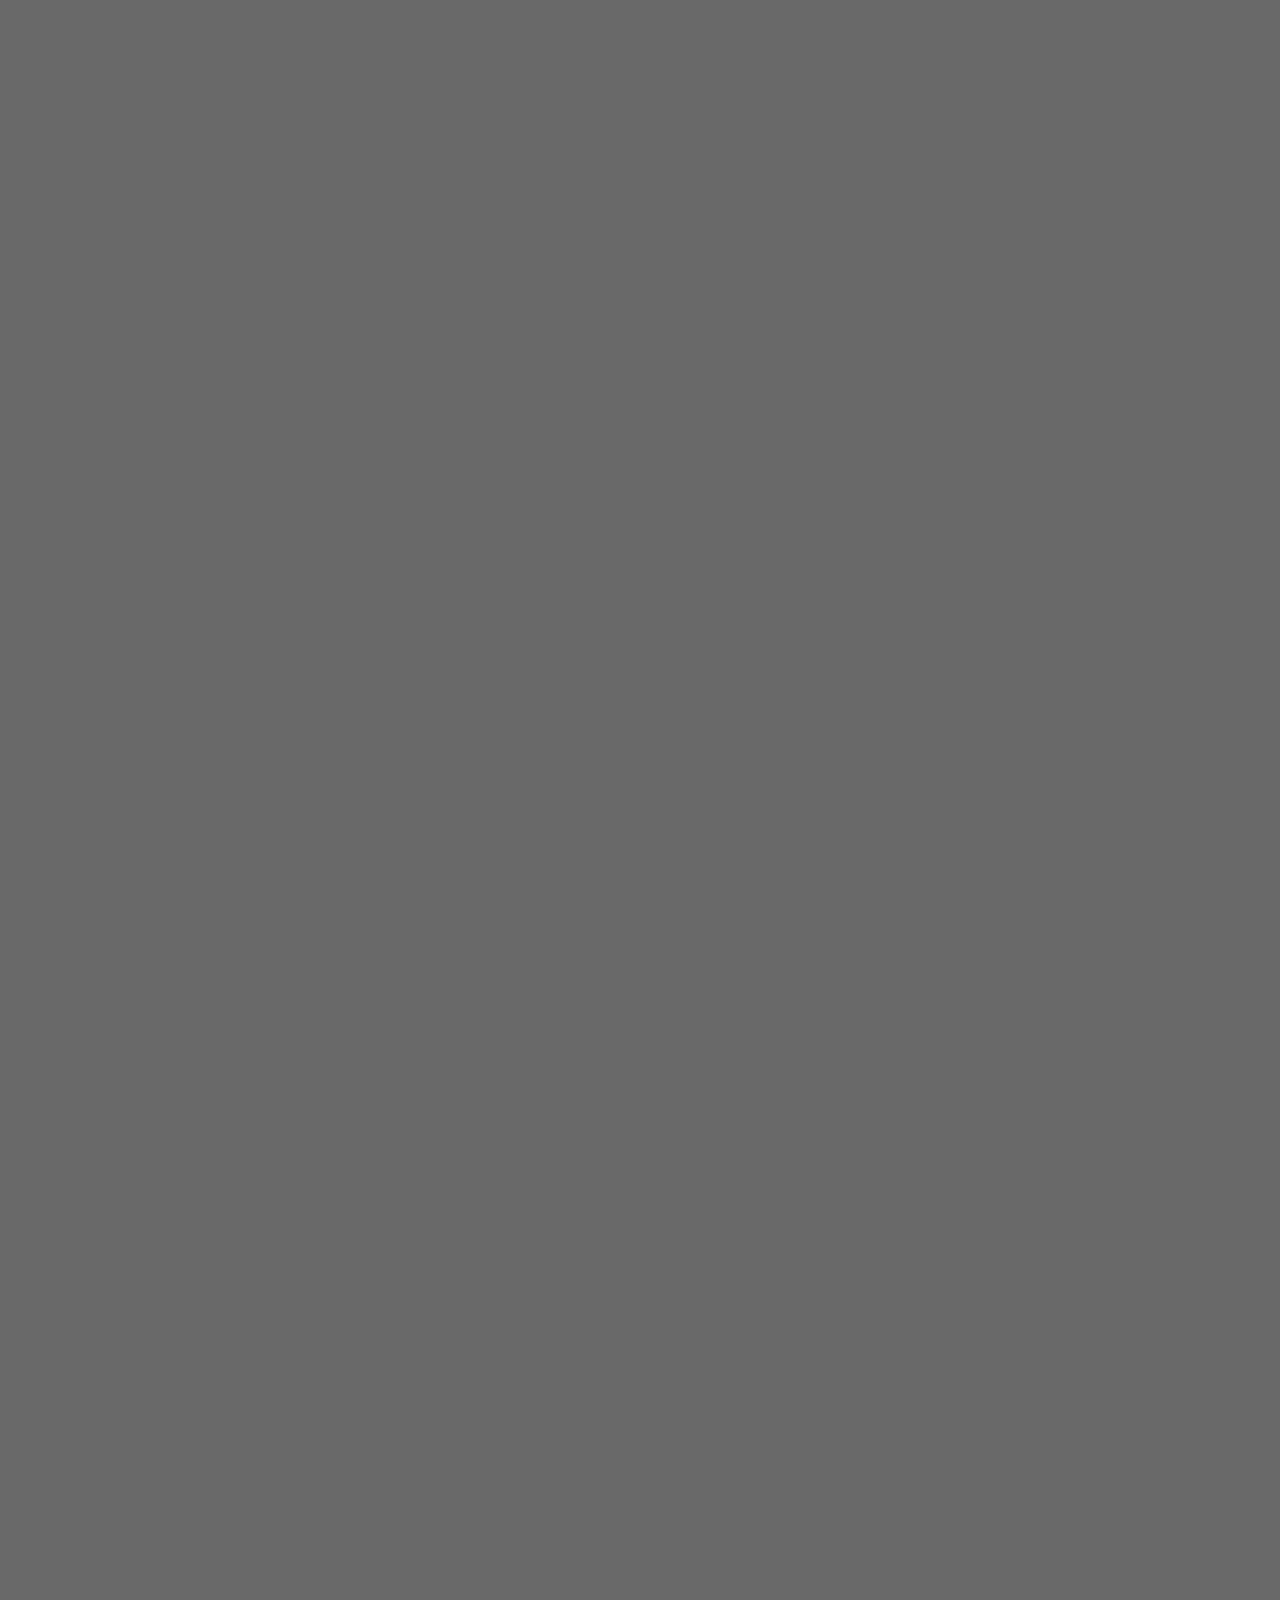
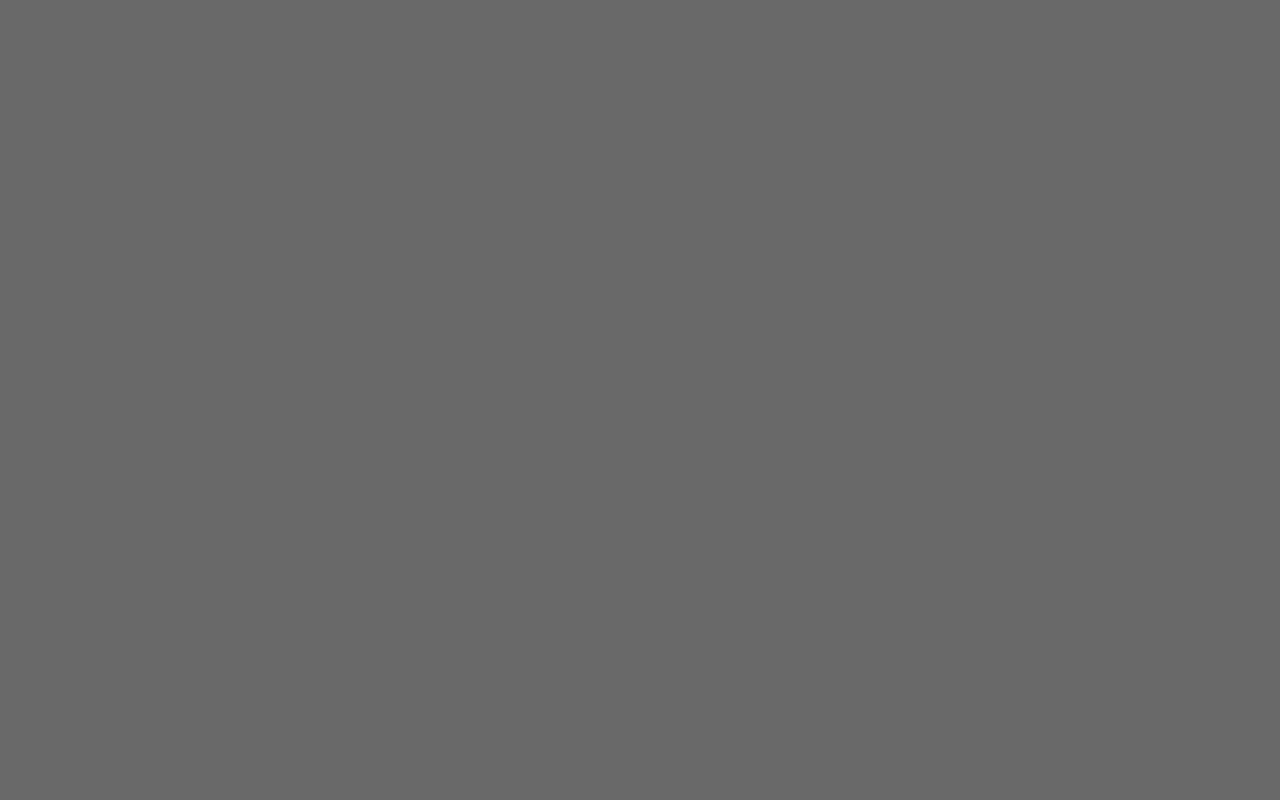
==== commit e179a71a: "Complete bete.ver" ====
--- a/index.html
+++ b/index.html
@@ -40,7 +40,7 @@
                     </div>
                 </div>
                 <!-- チャプター01 -->
-                <div class="cp_01_wrapper chapter_model">
+                <div class="cp_01_wrapper chapter_model none_switch">
                     <div class="screen01 screen_model"></div>
                     <div class="operation01 operation_model">
                         <div class="text_box">
@@ -54,14 +54,14 @@
                 </div>
 
                 <!-- チャプター02 -->
-                <div class="cp_02_wrapper chapter_model">
+                <div class="cp_02_wrapper chapter_model none_switch">
                     <div class="screen02 screen_model">
                         <h4>説明</h4>
-                        <p>デザイナー、フロントエンドエンジニア、サーバーサイドエンジニア、インフラエンジニア、営業担当</p>
+                        <p>  デザイナー、フロントエンドエンジニア、サーバーサイドエンジニア、インフラエンジニア、営業担当</p>
                         <p>以上の５名を面接バトルに勝利し、仲間にしましょう。</p>
                         <p>＝＝＝＝＝＝＝＝＝＝＝＝＝＝＝＝＝＝＝＝＝＝＝＝＝＝＝＝＝＝</p>
                         <p>-- 面接バトル --</p>
-                        <p>”こうげき”、”たくわえる”、”まもる” のいずれかを選択し、相手の体力を0にした方が勝ちです。</p>
+                        <p>  ”こうげき”、”たくわえる”、”まもる” のいずれかを選択し、相手の体力を0にした方が勝ちです。</p>
                         <p>※たくわえる を行うと、次のこうげきが強化されます。</p>
                     </div>
                     <div class="operation02 operation_model">
@@ -76,7 +76,7 @@
                 </div>
 
                 <!-- チャプター３ -->
-                <div class="cp_03_wrapper chapter_model">
+                <div class="cp_03_wrapper chapter_model none_switch">
                     <div class="screen03 screen_model">
                         <div class="matching_result_success" id="matching_result_success03">
                             <h5>WIN!!</h5>
@@ -132,7 +132,7 @@
                 </div>
 
                 <!-- チャプター4 -->
-                <div class="cp_04_wrapper chapter_model">
+                <div class="cp_04_wrapper chapter_model none_switch">
                     <div class="screen04 screen_model">
                         <div class="matching_result_success" id="matching_result_success04">
                             <h5>WIN!!</h5>
@@ -188,7 +188,7 @@
                 </div>
 
                 <!-- チャプター5 -->
-                <div class="cp_05_wrapper chapter_model">
+                <div class="cp_05_wrapper chapter_model none_switch">
                     <div class="screen05 screen_model">
                         <div class="matching_result_success" id="matching_result_success05">
                             <h5>WIN!!</h5>
@@ -244,7 +244,7 @@
                 </div>
 
                 <!-- チャプター6 -->
-                <div class="cp_06_wrapper chapter_model">
+                <div class="cp_06_wrapper chapter_model none_switch">
                     <div class="screen06 screen_model">
                         <div class="matching_result_success" id="matching_result_success06">
                             <h5>WIN!!</h5>
@@ -280,7 +280,7 @@
                             </div>
                         </div>
                     </div>
-                    <div class="operation06 operation_model">
+                    <div class="operation06 operation_model ">
                         <div class="text_box">
                             <div class="cp_06_text_1">
                                 <h4 id="talker06">あなた</h4>
@@ -300,7 +300,7 @@
                 </div>
 
                 <!-- チャプター7 -->
-                <div class="cp_07_wrapper chapter_model">
+                <div class="cp_07_wrapper chapter_model none_switch">
                     <div class="screen07 screen_model">
                         <div class="matching_result_success" id="matching_result_success07">
                             <h5>WIN!!</h5>
@@ -356,7 +356,7 @@
                 </div>
 
                 <!-- チャプター8 -->
-                <div class="cp_08_wrapper chapter_model">
+                <div class="cp_08_wrapper chapter_model none_switch">
                     <div class="screen08 screen_model">
                         <div class="game_story_success" id="game_story_success">
                             <h5>Congratulation!!</h5>
--- a/css/style.css
+++ b/css/style.css
@@ -27,6 +27,11 @@
     justify-content: center;
     align-items : center;
     flex-direction: column;
+}
+
+/* 編集用スイッチ */
+.none_switch {
+    display: none;
 }
 
 /* ゲーム画面の基本設定 */
